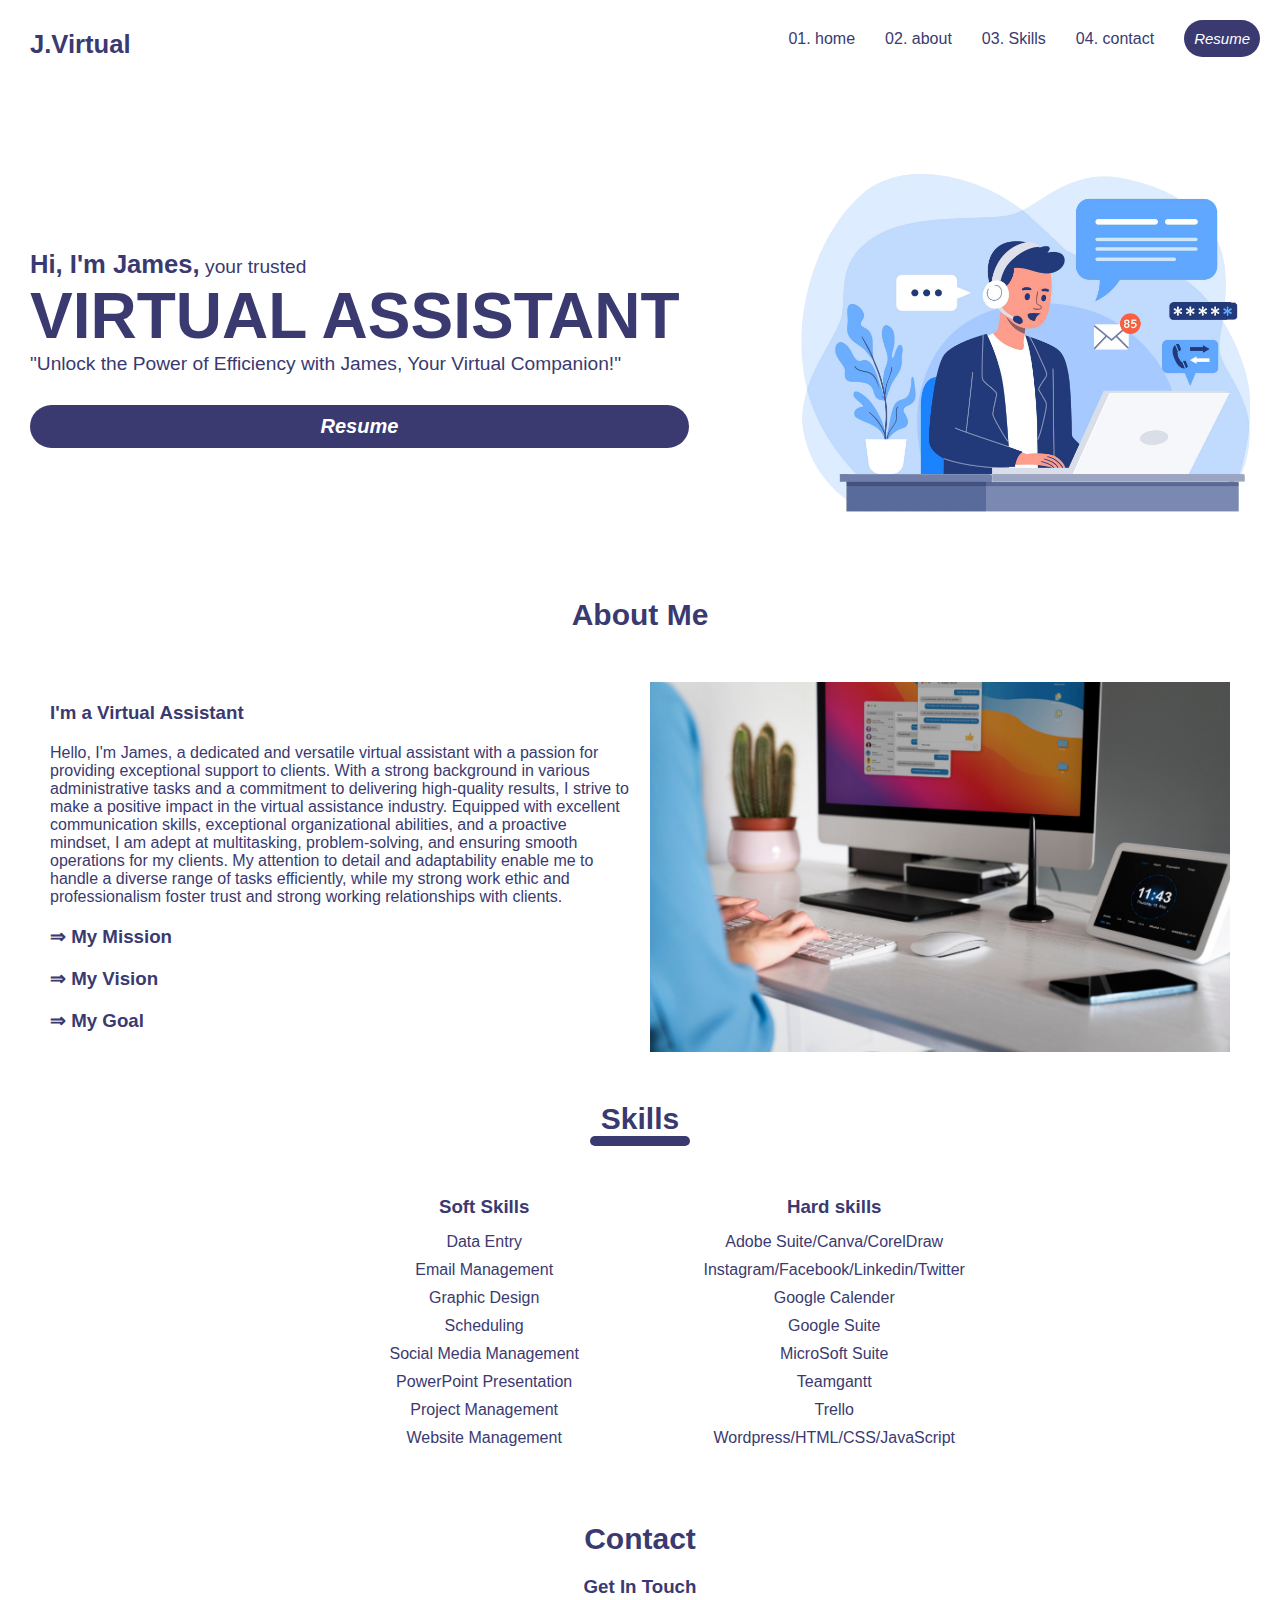
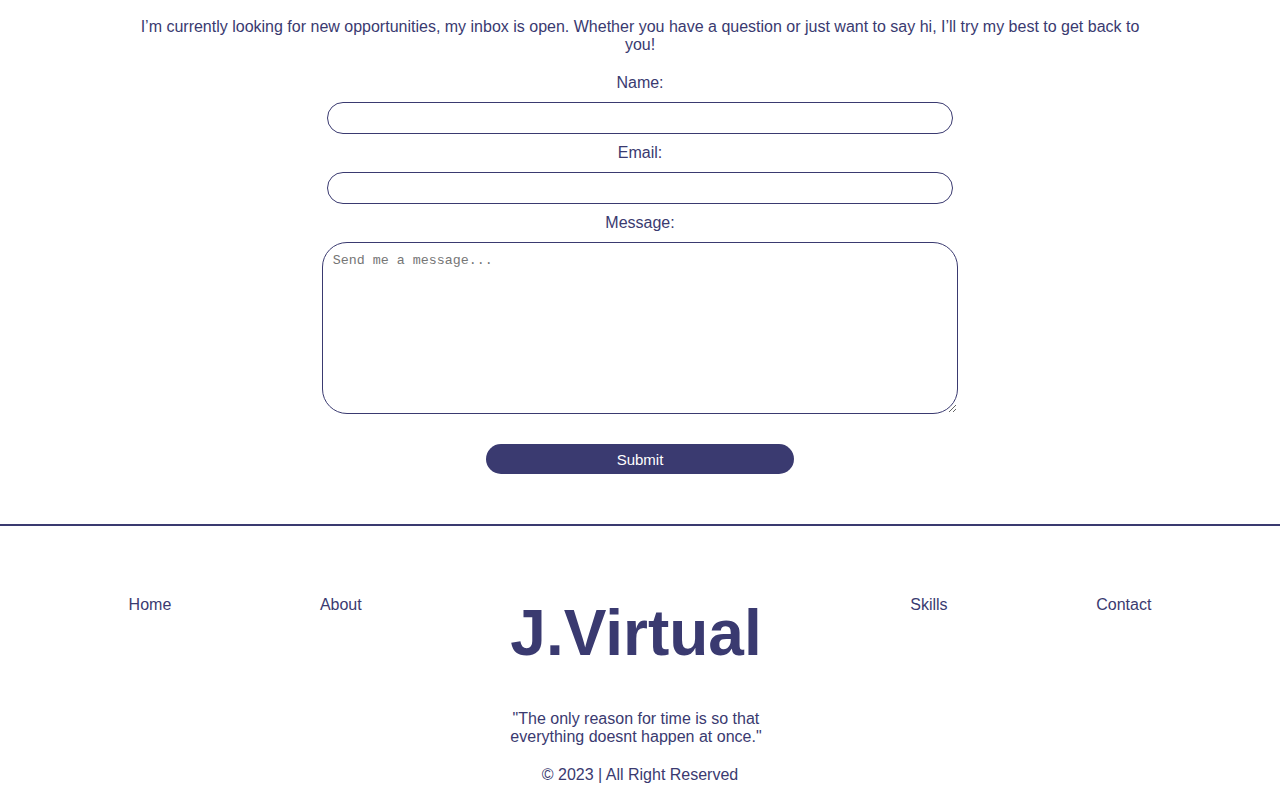
==== index.html @ d7b22ff3 "initial" ====
<!DOCTYPE html>
<html lang="en">
    <head>
        <meta http-equiv="content-TYPE" content="text/html" charset="utf-8">
        <meta name="viewport" content="width=device-width, intial-scale=1, shrink-to-fit=no">
        <title>Virtual Assistant</title>
       <!-- <link rel="stylesheet" href="https://cdnjs.cloudflare.com/ajax/libs/font-awesome/4.7.0/css/font-awesome.min.css"> -->
        <link href="stylesheet/style.css" rel="stylesheet" type="text/css">

    </head>
    <body>
        <nav id="nav1">
            
            <div id="navIconOpen"><h1 onclick="nav_close()">&#10005;</h1></div>
            <ul>
                <a href="#home"><li>01. home</li></a>
                <a href="#about"><li>02. about</li></a>
                <a href="#skills"><li>03. Skills</li></a>
                <a href="#contact"><li>04. contact</li></a>
            </ul>
            <a href="https://drive.google.com/file/d/1HMeRTNro5zB7owUacR6kroTFoPJado03/view?usp=drive_link"><button>Resume</button></a>
        </nav>
        <header>
            <div><h3>J.Virtual</h3></div>
            <diV id="navIcon" ><h5 onclick="nav_open()">&#8801;</h5></diV>
            <nav id="nav">
                <ul>
                    <a href="#home"><li>01. home</li></a>
                    <a href="#about"><li>02. about</li></a>
                    <a href="#skills"><li>03. Skills</li></a>
                    <a href="#contact"><li>04. contact</li></a>
                </ul>
                <a href="https://drive.google.com/file/d/1HMeRTNro5zB7owUacR6kroTFoPJado03/view?usp=drive_link"><button>Resume</button></a>
            </nav>
           
        </header>
        <main>
            <section id="home">
                <div id="homeText">
                    <h4>Hi, I'm James,</h4>
                    <p id="homeText1"> your trusted</p>
                    <h1>VIRTUAL ASSISTANT</h1>
                    <p id="homeText2">"Unlock the Power of Efficiency with James, Your Virtual Companion!"</p>
                    <a href="https://drive.google.com/file/d/1HMeRTNro5zB7owUacR6kroTFoPJado03/view?usp=drive_link"><button>Resume</button></a>

                </div>
                <div id="homeImg">
                   <img src="Image/animate.png" width="100%" height="100%">

                </div>
               

            </section>
            <section id="about">
                <h2>About Me</h2>
                <div id="aboutMe">
                    <div id="aboutMe0" class="aboutMe">
                        <h3>I'm a Virtual Assistant</h3>
                        <p id="virtual">Hello, I'm James, a dedicated and versatile virtual assistant with a passion for providing exceptional support to clients. With a strong background in various administrative tasks and a commitment to delivering high-quality results, I strive to make a positive impact in the virtual assistance industry. Equipped with excellent communication skills, exceptional organizational abilities, and a proactive mindset, I am adept at multitasking, problem-solving, and ensuring smooth operations for my clients. My attention to detail and adaptability enable me to handle a diverse range of tasks efficiently, while my strong work ethic and professionalism foster trust and strong working relationships with clients.</p>
                        <h3 id="missionButton">&#8658; My Mission</h3>
                        <p id="mission">To provide reliable and efficient virtual assistance services that empower individuals and businesses to focus on their core goals and objectives. I am committed to assisting clients in achieving increased productivity, streamlined processes, and improved overall success by offering tailored solutions and unwavering support.</p>
                        <h3 id="visionButton">&#8658; My Vision</h3>
                        <p id="vision">My vision is to be a trusted and indispensable virtual assistant, known for delivering exceptional value and consistently exceeding client expectations. I aim to establish long-term partnerships based on mutual trust, reliability, and effective collaboration. By staying up-to-date with emerging trends and technologies, I strive to continuously enhance my skills and capabilities to provide cutting-edge solutions to clients.</p>
                        <h3 id="goalButton">&#8658; My Goal</h3>
                        <p id="goal">My primary goal as a virtual assistant is to provide exceptional support and contribute to the success of my clients. I aim to consistently deliver high-quality work, meet deadlines, and maintain open lines of communication. By actively listening to clients' needs, anticipating challenges, and proactively seeking solutions, I aspire to become an invaluable asset to their businesses. Ultimately, my goal is to foster long-term, mutually beneficial relationships while making a positive impact on my clients' lives and businesses.</p>
    
    
                    </div>
                    <div id="aboutMe1" class="aboutMe">
                    
    
                    </div>


                </div>

                

            </section>
            <section id="skills">
                <h2>Skills</h2>
                <div class="underline"></div>
                <div id="skill1">
                    <h3>Soft Skills</h3>
                    <ul>
                        <li>Data Entry</li>
                        <li>Email Management</li>
                        <li>Graphic Design</li>
                        <li>Scheduling</li>
                        <li>Social Media Management</li>
                        <li>PowerPoint Presentation</li>
                        <li>Project Management</li>
                        <li>Website Management</li>
                    </ul>

                </div>
                <div id="skill2">
                    <h3>Hard skills</h3>
                    <ul>
                        <li>Adobe Suite/Canva/CorelDraw</li>
                        <li>Instagram/Facebook/Linkedin/Twitter</li>
                        <li>Google Calender</li>
                        <li>Google Suite</li>
                        <li>MicroSoft Suite</li>
                        <li>Teamgantt</li>
                        <li>Trello</li>
                        <li>Wordpress/HTML/CSS/JavaScript</li>
                    </ul>

                </div>
                

            </section>
            <section id="contact">
                <h2>Contact</h2>
                <h3>Get In Touch</h3>
                    <p id="contact-Message">I’m currently looking for new opportunities, my inbox is
                        open. Whether you have a question or just want to say hi, I’ll
                        try my best to get back to you!</p>

                        <form action="https://api.web3forms.com/submit" method="POST" id="form">
                            <input type="hidden" name="access_key" value="bc846876-7765-4ad2-aa4d-ea81769ed9ba">
                            <label class="label js-scroll fade-in-bottom" for="name">Name: <input class="info" name="name" type="text" id="name" required></label>
                            <label class="label js-scroll fade-in-bottom" for="email">Email: <input class="info" name="email" type="email" id="email" required></label>
                            <label class="label js-scroll fade-in-bottom" for="message">Message: <textarea id="message" name="message" rows="3" cols="30" placeholder="Send me a message..." required></textarea></label>
                            <div class="h-captcha js-scroll fade-in-bottom" data-captcha="true"></div>
                            <button type="submit" class="formSubmit js-scroll fade-in-bottom">Submit</button>
        
                        </form>

            </section>

        </main>
        <footer>
            <div id="footer">
                <a href="#home"><p class="footer-nav">Home</p></a>
                <a href="#about"><p class="footer-nav">About</p></a>
                <div style="text-align: center;">
                    <h1 style="color: rgb(58, 58, 112);">J.Virtual</h1><br>
                    <p>"The only reason for time is so that<br> everything doesnt happen at once."</p>  
                </div>
                <a href="#skills"><p class="footer-nav">Skills</p></a>
                <a href="#contact"><p class="footer-nav">Contact</p></a>

                
            </div>
            <span> &#169; 2023 | All Right Reserved</span>


        </footer>
        <script src="script/script.js"></script>
        <script src="https://web3forms.com/client/script.js" async defer></script>


    </body>
</html>
---- stylesheet/style.css ----
*{
    margin: 0;
    padding: 0;
}
html{
    overflow-x: hidden;
}
body{
    background-color: black;
    color: white;
    font-family: montserrat, sans-serif;
    overflow-y: hidden;
    overflow-x: hidden;
    width: 100%;
    --header-height: 40px;
    color: rgb(58, 58, 112);
    background-color: white;
}
a{
    text-decoration: none;
    color: rgb(58, 58, 112);
}
header{
    display: flex;
    padding: 30px 30px;
    width: 100%;
    height: var(--header-height);
}
header h3{
    font-size: 2vw;
}
nav{
    display: flex;
    margin: 0 50px 0 auto;

}
nav ul{
    display: flex;
}
 nav li{
    list-style: none;
    margin: 0 30px 0 auto;
 }
 nav button{
    padding: 10px 10px;
    border-radius: 25px;
    background-color: rgb(58, 58, 112);
    border: none;
    font-style: italic;
    font-size: 15px;
    color: white;
    margin-top: -10px;
    cursor: pointer;
}

 
 #home{
    padding: 150px 30px 150px 30px;
    display: flex;
 }
 #homeText{
    width: 60%;
 }
 #homeImg{
    width: 40%;
    position: absolute;
    top: 100px;
    right: 0;
 }
 #homeText1{
    display: inline;
    text-align: center;
 }
 #homeText{
    font-size: 1.5vw;

 }
 h4{
    font-size: 2vw;
    display: inline;
 }
 h1{
    font-size: 5vw;
 }
 #homeText button{
    margin: 0 auto;
    width: 90%;
    padding: 10px 0;
    border-radius: 25px;
    border: none;
    color: white;
    background-color: rgb(58, 58, 112);
    margin-top: 30px;
    font-size: 20px;
    font-weight: 600;
    font-style: italic;
    cursor: pointer;
 }
 h2{
    text-align: center;
 }
 #aboutMe{
    display: flex;
    padding: 50px 50px;
 }
 .aboutMe{
    width: 50%;
 }
 .aboutMe h3{
    margin: 20px 0;
 }
 #aboutMe0{
    padding-right: 20px;
 }
 #aboutMe1{
    background-image: url(../Image/vecteezy_close-up-hands-typing-at-desk_2753503.jpg);
    background-position: center;
    background-repeat: no-repeat;
    background-size: cover;
 }
 #virtual{
    display: block;
 }
 .aboutMe p{
    display: none;
 }
 #contact{
    width: 80%;
    margin: 0 auto;
    text-align: center;
    padding: 50px 50px;
 }
 #contact h2{
    margin: 20px 0;
 }
 #contact-Message{
    margin: 20px 0;
 }
 #skills{
    width: 60%;
    margin: 0 auto;
    text-align: center;
 }
 #skills li{
    list-style: none;
    padding: 5px 0;
 }
 #skills h3{
    margin-bottom: 10px;
 }
 #skills h2{
    margin-bottom: 50px;
 }
 #skill1{
    display: inline-block;
    width:50%;
 }
 #skill2{
    display: inline-block;
    width: 40%;
    margin-left: auto;
 }

 .label{
    display: block;
}
.info{
    display: block;
    width: 60%;
    height: 20px;
    border: 1px rgb(58, 58, 112) solid;
    background-color: transparent;
    border-radius: 25px;
    margin: 10px auto;
    padding: 5px 5px;
    text-align: center;
    color: rgb(58, 58, 112);
}
.formSubmit{
    width: 30%;
    height: 30px;
    border-radius: 25px;
    border: none;
    font-size: 15px;
    font-weight: 300;
    margin: 20px auto 0 auto;
    padding: 5px 5px;
    background-color: rgb(58, 58, 112);
    color: white;

}
.formSubmit:hover{
    color: rgb(58, 58, 112);
    background-color: rgba(255,255,255,0.5);
}
#message{
    display: block;
    width: 60%;
    height: 150px;
    border: 1px rgb(58, 58, 112) solid;
    background-color: transparent;
    border-radius: 25px;
    margin: 10px auto;
    padding: 10px 10px;
    color: rgb(58, 58, 112);

}
footer{
    padding-top: 50px;
    border-top: 2px rgb(58, 58, 112) solid ;
    text-align: center;
    padding-bottom: 10px;
}
#footer{
    display: flex;
    justify-content: space-evenly;
}
#footer h1, #footer p{
    display: inline-block;
    text-align: center;
    padding: 20px 20px;
}
#contactMe{
    margin: 0px auto;
    text-align: center;
    padding: 50px 50px 0 50px;
}
h2{
    font-size: 30px;
    
}
.underline{
    height: 10px;
    width: 100px;
    background-color: rgb(58, 58, 112);
    margin: -50px auto 50px auto;
    border-radius: 25px;
}
#nav1{
    display: none;
}
#navIcon{
    display: none;
}
@media screen and (max-width:1000px){
    #nav{
        display: none;
    }
    #nav1{
        display: none;
        z-index: 4;
        position: fixed;
        margin: 30px auto 0 auto;
        width: 100%;
        height: 100%;
        text-align: center;
        background-color: white;
        
    }
    #nav1 ul{
        display: block;
    }
    #nav1 li{
        margin: 30px 0;
    }
    #nav1 button{
        margin-top: 30px;
    }
    header h3{
        font-size: 25px;
    }
    #navIcon{
        display: inline-block;
        margin-left: auto;
        margin-right: 50px;
        cursor: pointer;
    }
    #navIconOpen{
        background-color: rgb(58, 58, 112);
        display: inline-block;
        padding: 5px 5px;
    }
    #nav1 h1{
        color: black;
    }
    #home{
        display: block;
        padding: 50px 20px 20px 20px;
        text-align: center;
        background-image: url(../Image/animate.png);
        background-position: center;
        background-size: cover;
    }
    #homeText{
        width: 100%;
    }
    #homeImg{
        display: none;
    }
    h4{
        font-size: 4vw;
        display: inline;
     }
     h1{
        font-size: 10vw;
        box-shadow: 2px black solid;
        font-weight: 1000;
        -webkit-text-stroke: 2px white;
     }
     h5{
        font-size: 30px;
     }
     #homeText1{
        font-size: 2.5vw;
        margin-bottom: 40px;
        background-color: white;
        padding: 5px 5px;
        border-radius: 25px;
     }
     #homeText2{
        font-size: 4vw;
        margin: 20px 0;
        background-color: white;
     }
     #about{
        margin-top: 20px;
        background-color: rgb(58, 58, 112);
        color: white;
        padding: 50px 0;
     }
     #aboutMe{
        display: block;
        padding: 0 20px;
     }
     #aboutMe0{
        width: 100%;
        text-align: center;
     }
     #skills{
        padding: 50px 0;
     }
     #skill1{
        width: 100%;
        margin-bottom: 20px;
     }
     #skill2{
        width: 100%;
     }
     #contact{
        width: 80%;
        padding: 50px 50px;
        background-color: rgb(58, 58, 112);
        color: white;
        text-align: center;
     }
     .info{
        border: 1px white solid;
        color: white;
        width: 80%;
    }
    .formSubmit{
        background-color: white;
        color: rgb(58, 58, 112);
        width: 60%;
    
    }
    .formSubmit:hover{
        color: rgb(58, 58, 112);
        background-color: rgba(255,255,255,0.5);
    }
    #message{
        border: 1px white solid;
        color: white;
        width: 80%;
    }
    footer{
        display: block;
        text-align: center;
    }
    #footer .footer-nav{
        display: none;
    }
}
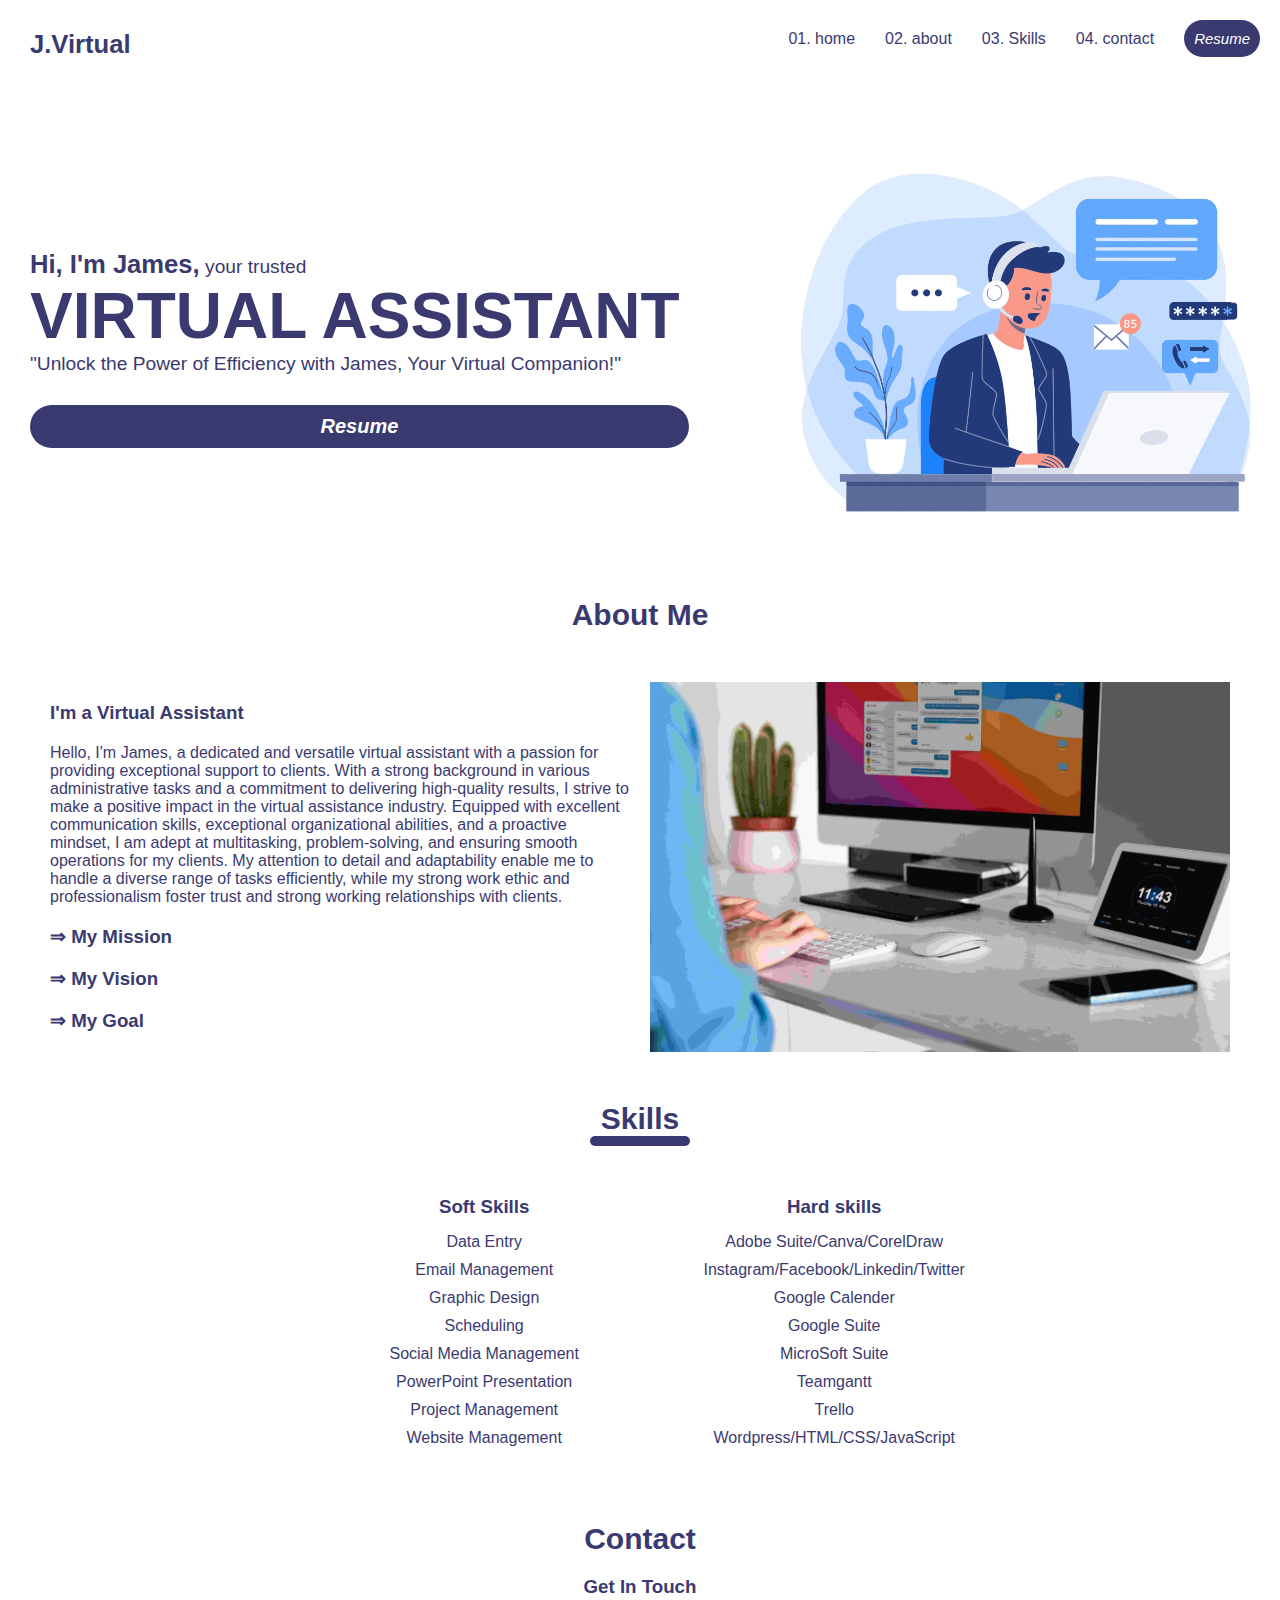
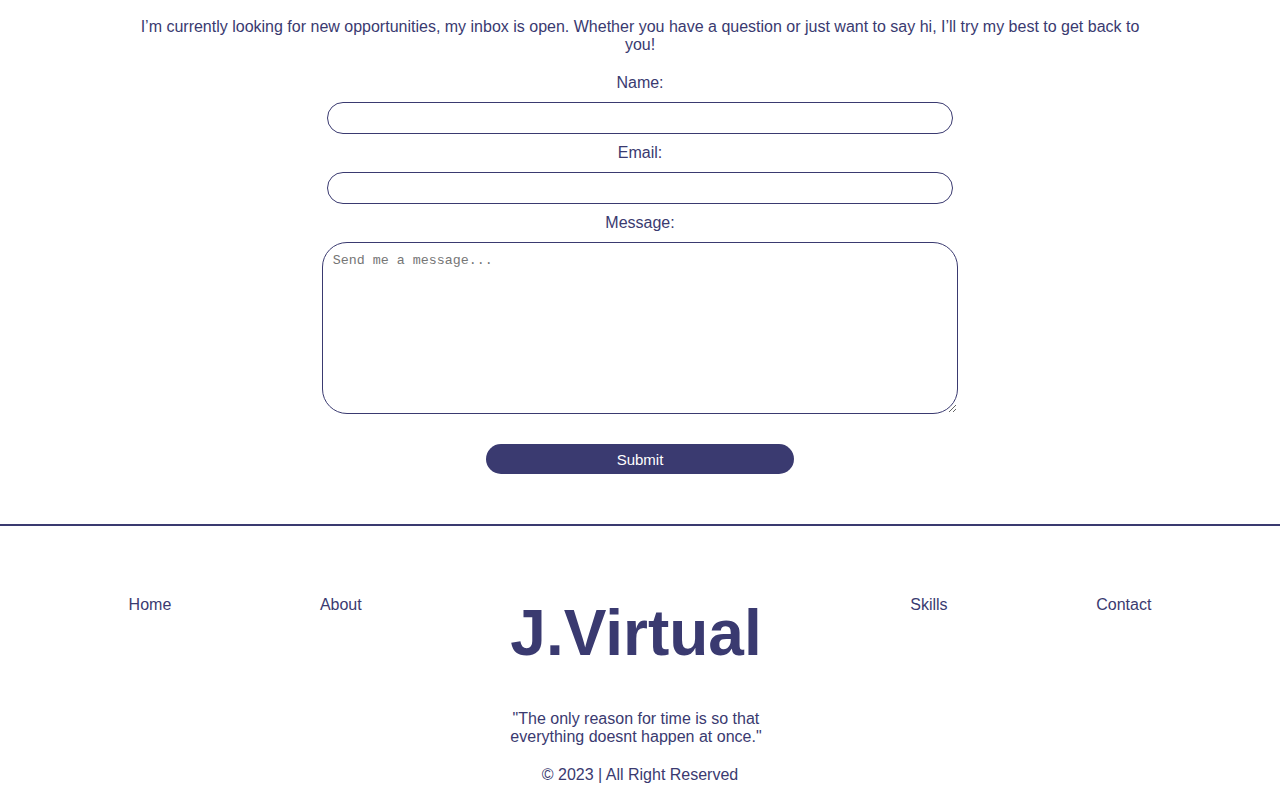
==== commit 424aab0e: "update" ====
--- a/index.html
+++ b/index.html
@@ -45,7 +45,7 @@
 
                 </div>
                 <div id="homeImg">
-                   <img src="Image/animate.png" width="100%" height="100%">
+                   <img src="Image/animate (1).png" width="100%" height="100%">
 
                 </div>
                
--- a/stylesheet/style.css
+++ b/stylesheet/style.css
@@ -113,7 +113,7 @@
     padding-right: 20px;
  }
  #aboutMe1{
-    background-image: url(../Image/vecteezy_close-up-hands-typing-at-desk_2753503.jpg);
+    background-image: url(../Image/vecteezy_close-up-hands-typing-at-desk_2753503\ \(1\).jpg);
     background-position: center;
     background-repeat: no-repeat;
     background-size: cover;
@@ -287,7 +287,7 @@
         display: block;
         padding: 50px 20px 20px 20px;
         text-align: center;
-        background-image: url(../Image/animate.png);
+        background-image: url(../Image/animate\ \(1\).png);
         background-position: center;
         background-size: cover;
     }
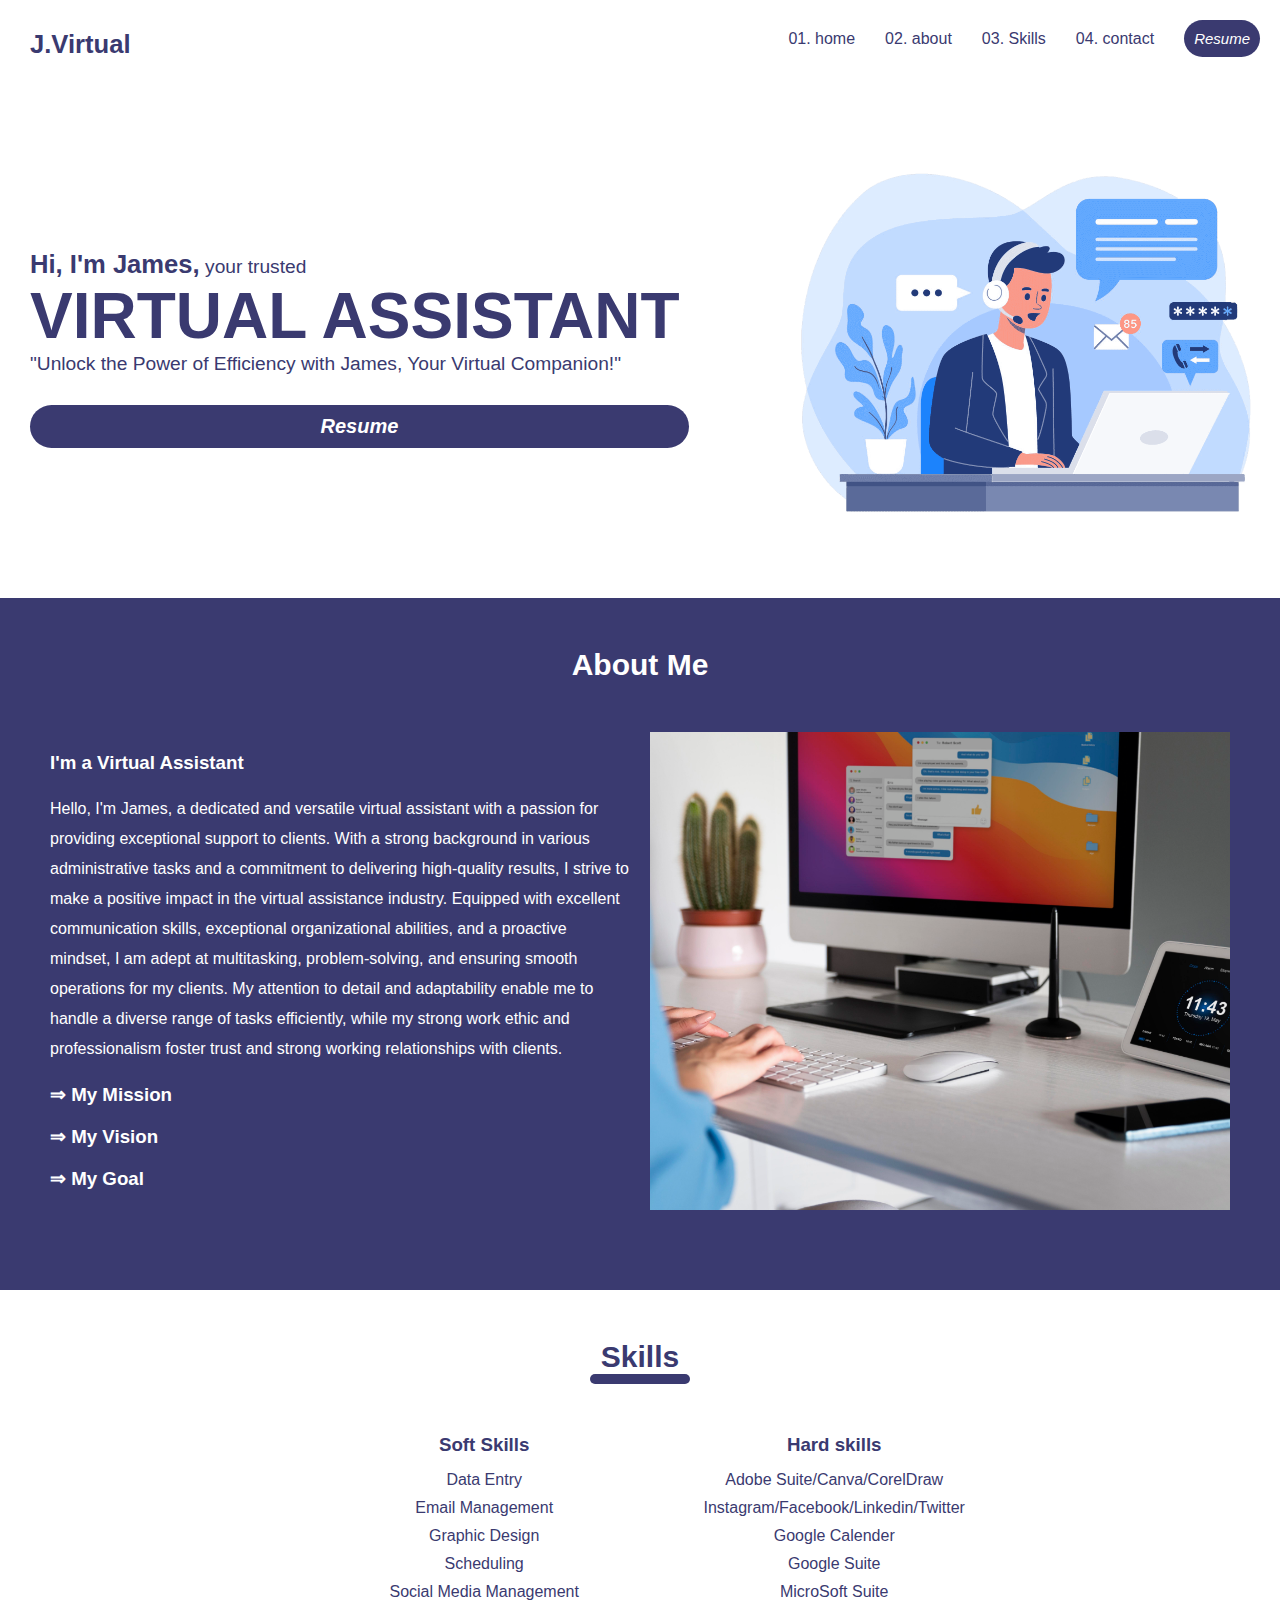
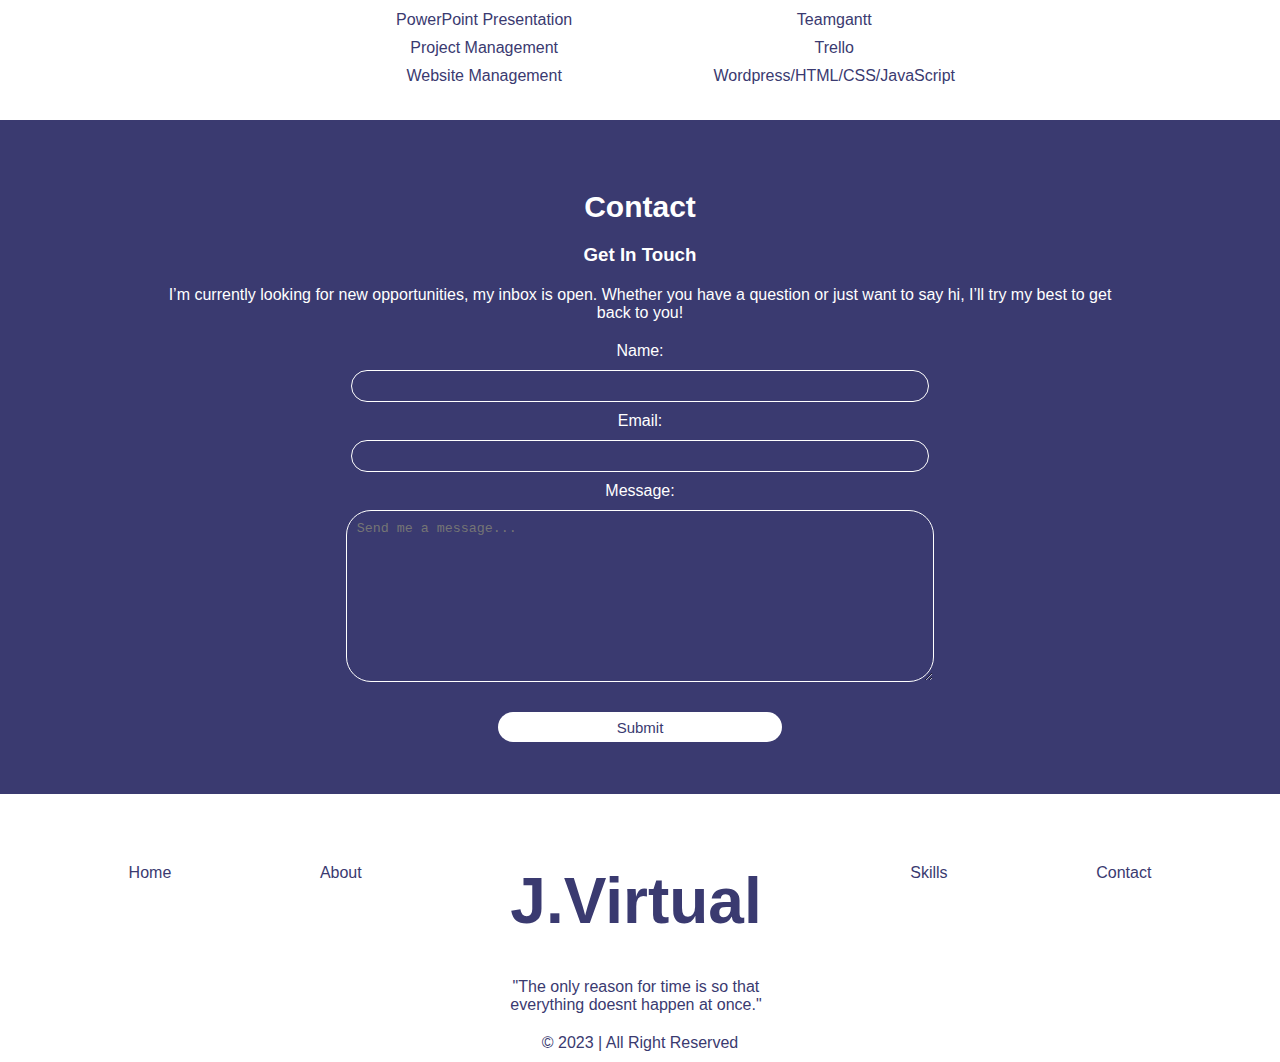
==== commit a9be71fa: "update" ====
--- a/index.html
+++ b/index.html
@@ -112,8 +112,9 @@
 
             </section>
             <section id="contact">
-                <h2>Contact</h2>
-                <h3>Get In Touch</h3>
+                <div id="contact1">
+                    <h2>Contact</h2>
+                    <h3>Get In Touch</h3>
                     <p id="contact-Message">I’m currently looking for new opportunities, my inbox is
                         open. Whether you have a question or just want to say hi, I’ll
                         try my best to get back to you!</p>
@@ -128,6 +129,9 @@
         
                         </form>
 
+
+                </div>
+                
             </section>
 
         </main>
--- a/stylesheet/style.css
+++ b/stylesheet/style.css
@@ -99,10 +99,18 @@
  h2{
     text-align: center;
  }
+ #about{
+    background-color: rgb(58, 58, 112);
+    color: white;
+    padding: 50px 0 30px 0;
+ }
  #aboutMe{
     display: flex;
     padding: 50px 50px;
  }
+#aboutMe p{
+    line-height: 30px;
+}
  .aboutMe{
     width: 50%;
  }
@@ -113,7 +121,7 @@
     padding-right: 20px;
  }
  #aboutMe1{
-    background-image: url(../Image/vecteezy_close-up-hands-typing-at-desk_2753503\ \(1\).jpg);
+    background-image: url(../Image/vecteezy_close-up-hands-typing-at-desk_2753503.jpg);
     background-position: center;
     background-repeat: no-repeat;
     background-size: cover;
@@ -125,10 +133,14 @@
     display: none;
  }
  #contact{
+    text-align: center;
+    padding: 50px 50px;
+    background-color: rgb(58, 58, 112);
+    color: white;
+ }
+ #contact1{
     width: 80%;
     margin: 0 auto;
-    text-align: center;
-    padding: 50px 50px;
  }
  #contact h2{
     margin: 20px 0;
@@ -140,6 +152,7 @@
     width: 60%;
     margin: 0 auto;
     text-align: center;
+    padding: 50px 0 30px 0;
  }
  #skills li{
     list-style: none;
@@ -160,6 +173,7 @@
     width: 40%;
     margin-left: auto;
  }
+ 
 
  .label{
     display: block;
@@ -168,13 +182,13 @@
     display: block;
     width: 60%;
     height: 20px;
-    border: 1px rgb(58, 58, 112) solid;
+    border: 1px white solid;
     background-color: transparent;
     border-radius: 25px;
     margin: 10px auto;
     padding: 5px 5px;
     text-align: center;
-    color: rgb(58, 58, 112);
+    color: white;
 }
 .formSubmit{
     width: 30%;
@@ -185,8 +199,8 @@
     font-weight: 300;
     margin: 20px auto 0 auto;
     padding: 5px 5px;
-    background-color: rgb(58, 58, 112);
-    color: white;
+    background-color: white;
+    color: rgb(58, 58, 112);
 
 }
 .formSubmit:hover{
@@ -197,12 +211,12 @@
     display: block;
     width: 60%;
     height: 150px;
-    border: 1px rgb(58, 58, 112) solid;
+    border: 1px white solid;
     background-color: transparent;
     border-radius: 25px;
     margin: 10px auto;
     padding: 10px 10px;
-    color: rgb(58, 58, 112);
+    color: white;
 
 }
 footer{
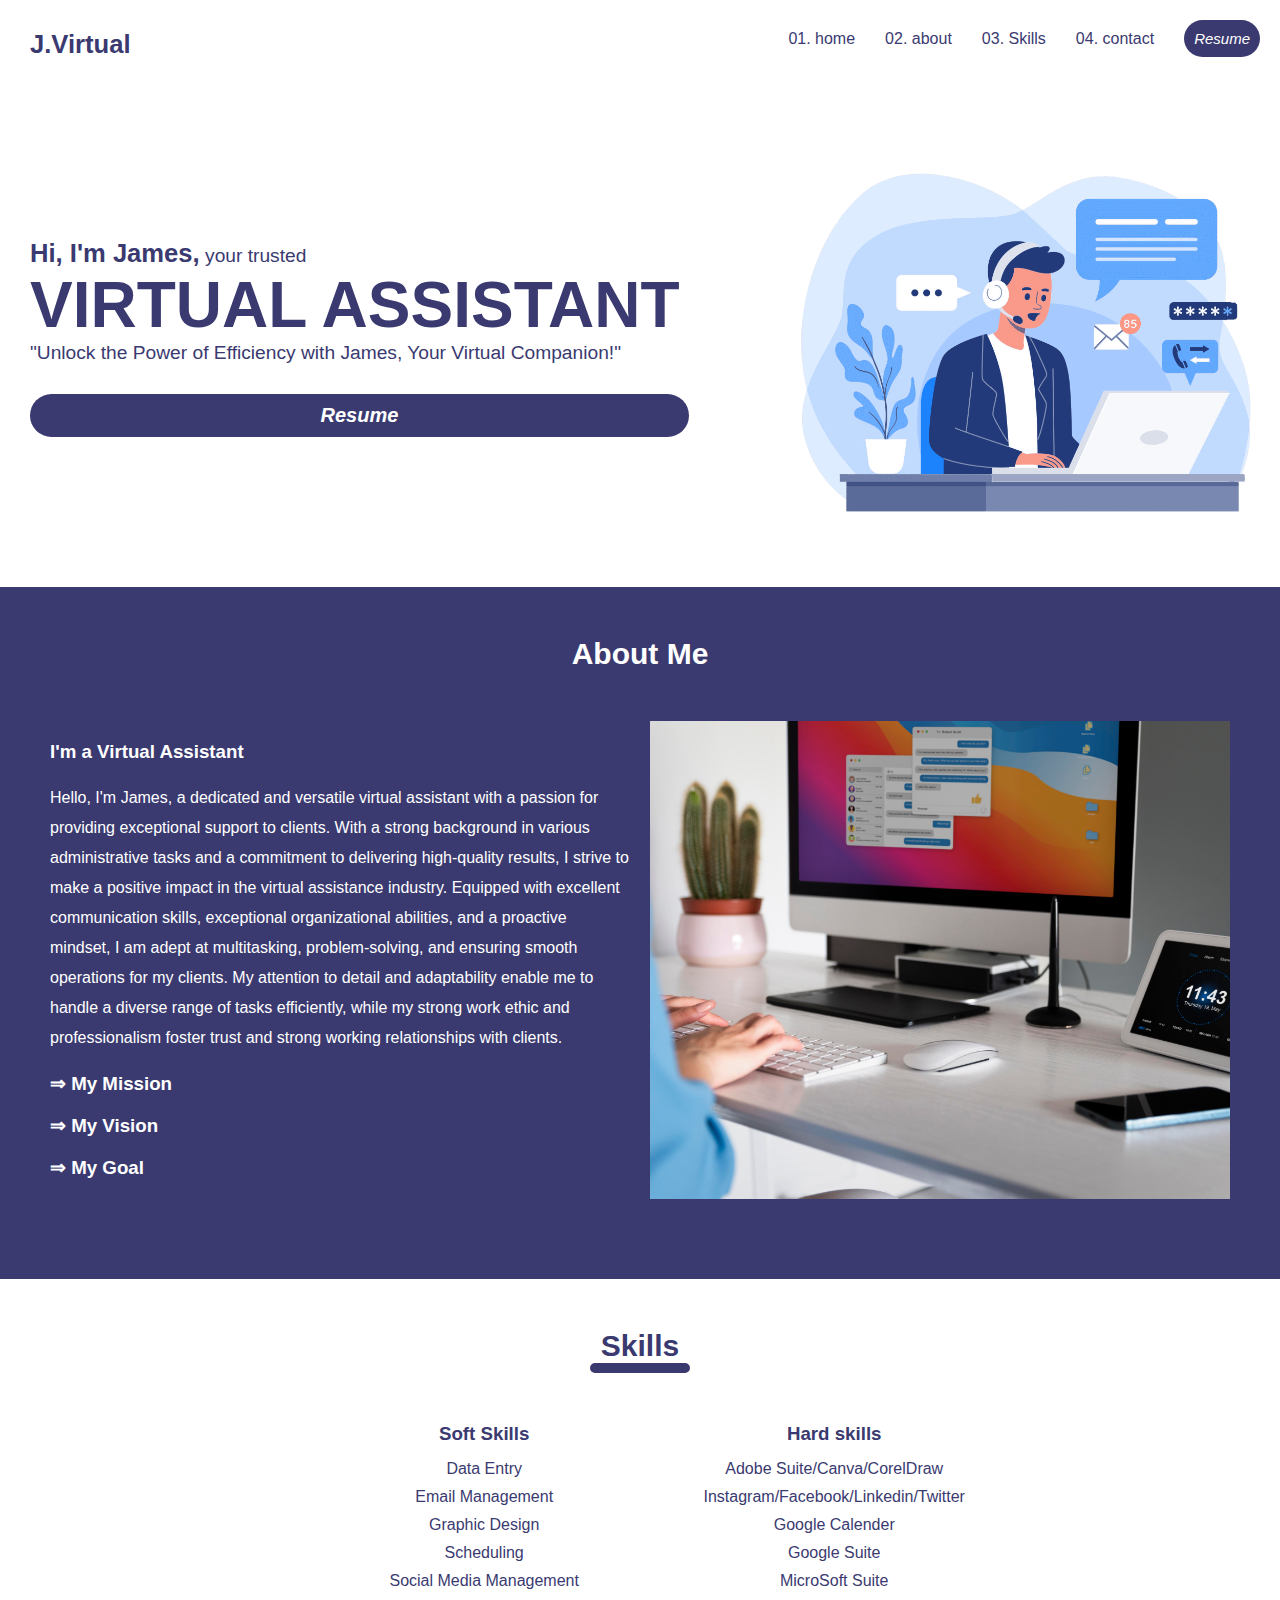
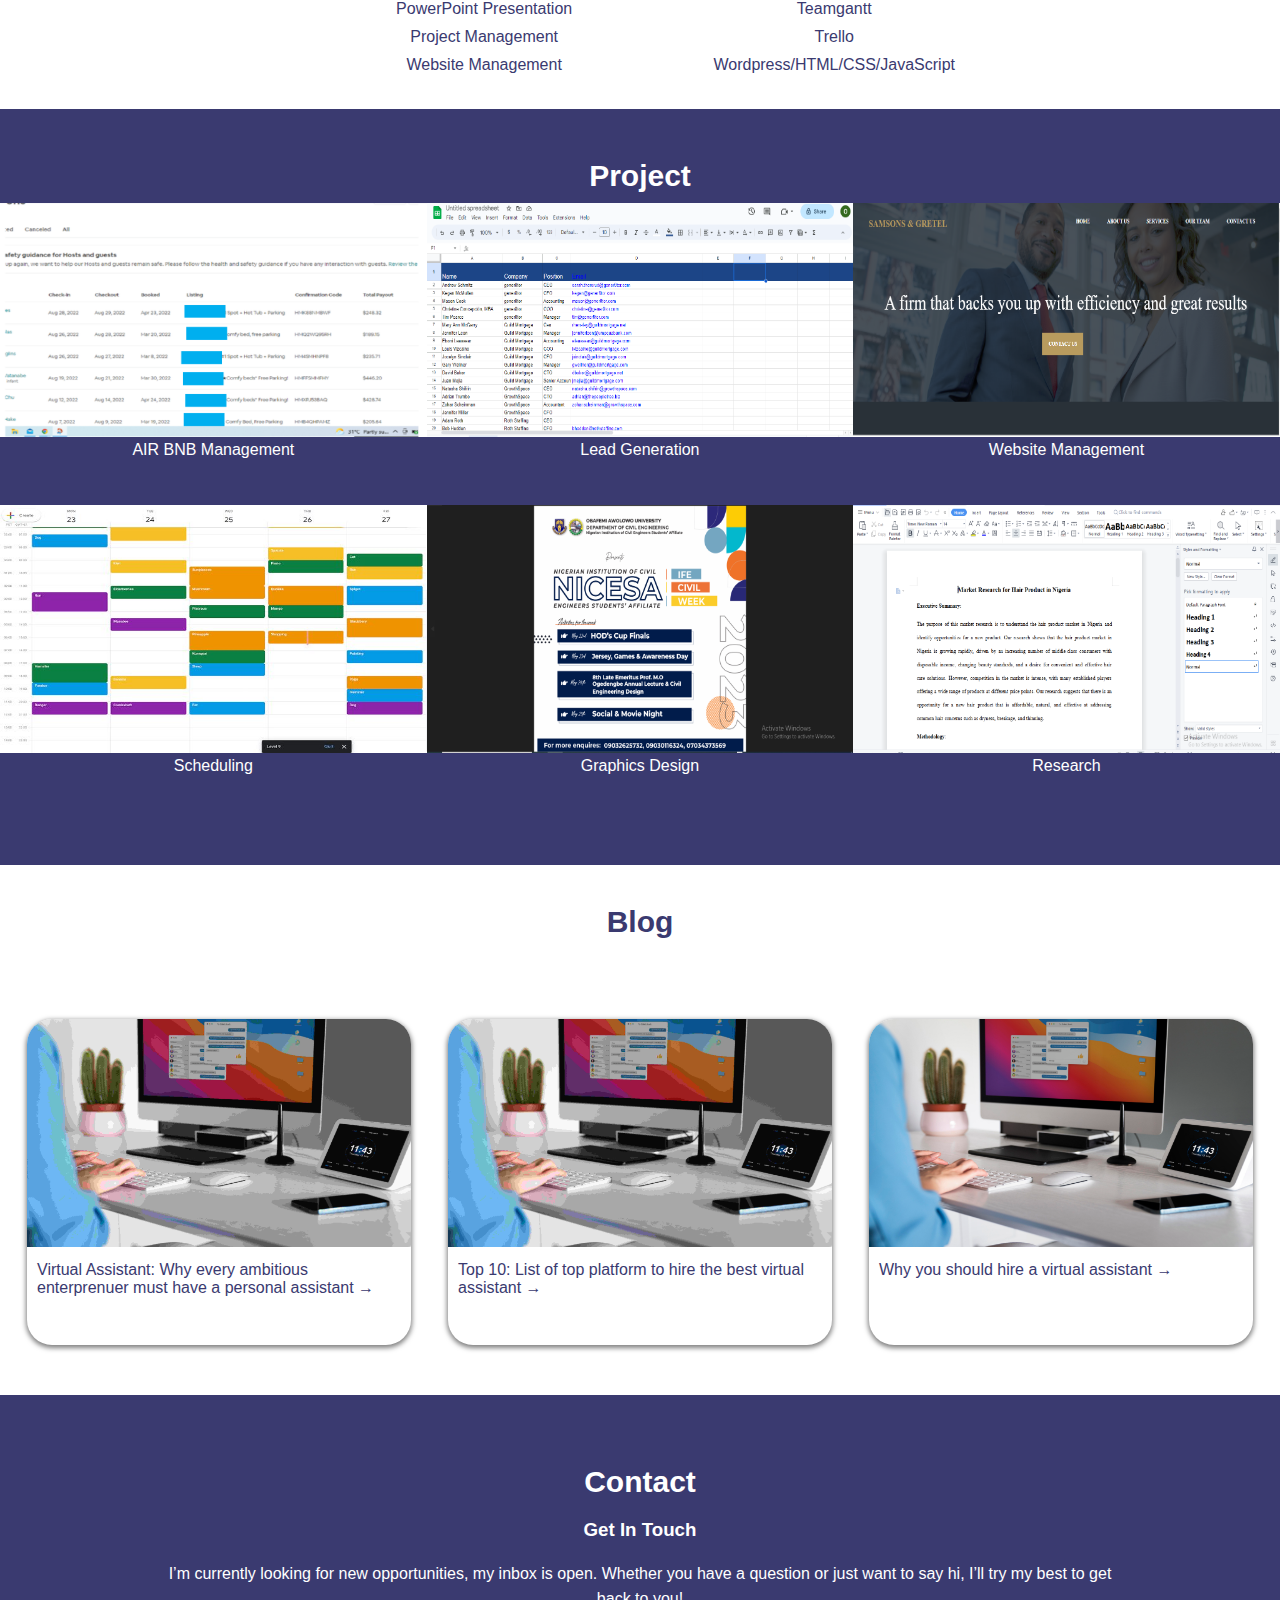
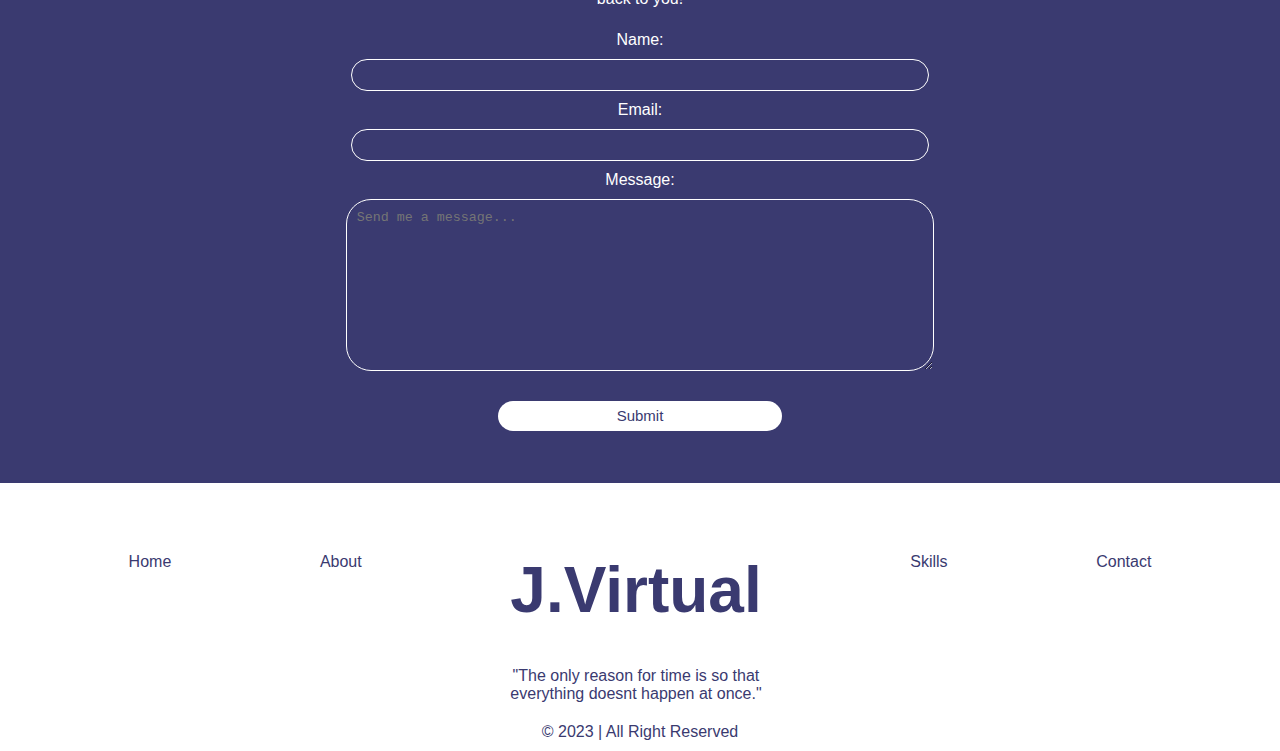
==== commit b100c474: "new update" ====
--- a/index.html
+++ b/index.html
@@ -111,6 +111,53 @@
                 
 
             </section>
+            <section id="Project">
+                <h2>Project</h2>
+                <div class="Project1">
+                    <div class="Project">
+                        <img src="Image/AIR BNB2.png" >
+                        <p>AIR BNB Management</p>
+                    </div>
+                    <div class="Project">
+                        <img src="Image/Lead gen(VA).PNG" >
+                        <p>Lead Generation</p>
+                    </div>
+                    <div class="Project">
+                        <img src="Image/Law (VA0.PNG" >
+                        <p>Website Management</p>
+                    </div>
+
+                </div>
+                <div class="Project1">
+                    <div class="Project">
+                        <img src="Image/WhatsApp Image 2023-08-13 at 19.14.05.jpeg" >
+                        <p>Scheduling</p>
+                    </div>
+                    <div class="Project">
+                        <img src="Image/graphics.PNG" >
+                        <p>Graphics Design</p>
+                    </div>
+                    <div class="Project">
+                        <img src="Image/Capture.PNG" >
+                        <p>Research</p>
+                    </div>
+
+                </div>
+            </section>
+            <section id="blog">
+                <h2>Blog</h2>
+                <div id="blogSub">
+                <div class="blog"> <img src="Image/vecteezy_close-up-hands-typing-at-desk_2753503 (1).jpg" > <div class="projectDescription"><p>Virtual Assistant: Why every ambitious enterprenuer must have a personal assistant &#8594;</p></div> </div>
+                <div class="blog"> <img src="Image/vecteezy_close-up-hands-typing-at-desk_2753503 (1).jpg" > <div class="projectDescription"><p>Top 10: List of top platform to hire the best virtual assistant &#8594;</p></div></div>
+                <div class="blog"> <img src="Image/vecteezy_close-up-hands-typing-at-desk_2753503.jpg" > <div class="projectDescription"><p>Why you should hire a virtual assistant &#8594;</p></div></div>
+
+            </div>
+                
+
+            </section>
+            <section id="client">
+
+            </section>
             <section id="contact">
                 <div id="contact1">
                     <h2>Contact</h2>
@@ -121,11 +168,11 @@
 
                         <form action="https://api.web3forms.com/submit" method="POST" id="form">
                             <input type="hidden" name="access_key" value="bc846876-7765-4ad2-aa4d-ea81769ed9ba">
-                            <label class="label js-scroll fade-in-bottom" for="name">Name: <input class="info" name="name" type="text" id="name" required></label>
-                            <label class="label js-scroll fade-in-bottom" for="email">Email: <input class="info" name="email" type="email" id="email" required></label>
-                            <label class="label js-scroll fade-in-bottom" for="message">Message: <textarea id="message" name="message" rows="3" cols="30" placeholder="Send me a message..." required></textarea></label>
-                            <div class="h-captcha js-scroll fade-in-bottom" data-captcha="true"></div>
-                            <button type="submit" class="formSubmit js-scroll fade-in-bottom">Submit</button>
+                            <label class="label" for="name">Name: <input class="info" name="name" type="text" id="name" required></label>
+                            <label class="label" for="email">Email: <input class="info" name="email" type="email" id="email" required></label>
+                            <label class="label" for="message">Message: <textarea id="message" name="message" rows="3" cols="30" placeholder="Send me a message..." required></textarea></label>
+                            <div class="h-captcha" data-captcha="true"></div>
+                            <button type="submit" class="formSubmit">Submit</button>
         
                         </form>
 
--- a/stylesheet/style.css
+++ b/stylesheet/style.css
@@ -12,19 +12,22 @@
     overflow-y: hidden;
     overflow-x: hidden;
     width: 100%;
-    --header-height: 40px;
     color: rgb(58, 58, 112);
     background-color: white;
+    max-width: 1400px;
 }
 a{
     text-decoration: none;
     color: rgb(58, 58, 112);
 }
+h5{
+    font-size: large;
+    word-spacing: 2px;
+}
 header{
     display: flex;
     padding: 30px 30px;
     width: 100%;
-    height: var(--header-height);
 }
 header h3{
     font-size: 2vw;
@@ -127,11 +130,55 @@
     background-size: cover;
  }
  #virtual{
-    display: block;
+   display: block;
  }
  .aboutMe p{
-    display: none;
- }
+   display: none;
+ }
+ #Project{
+   padding: 50px 0;
+   background-color: rgb(58, 58, 112);
+   color: white;
+
+ }
+ .Project1{
+   display: flex;
+   width: 100%;
+   margin-top: 10px;
+ }
+ .Project{
+   width: 33.33%;
+   text-align: center;
+ }
+ .Project img{
+   width: 100%;
+   height: 80%;
+ }
+ #blogSub{
+    display: flex;
+    justify-content: space-evenly;
+    margin-top: 70px;
+    
+}
+.blog{
+    width: 30%;
+    margin: 10px 10px;
+    display: inline-block;
+    border-radius: 25px;
+    box-shadow: 0 2px 5px 1px rgb(0, 0, 0, 0.5);
+    overflow: hidden;
+}
+.blog img{
+    width: 100%;
+    height: 70%;
+}
+.projectDescription{
+    margin: 5px 10px 10px 10px;
+}
+.projectDescription p{
+    margin-top: 10px;
+    margin-bottom: 20px;
+}
  #contact{
     text-align: center;
     padding: 50px 50px;
@@ -147,6 +194,7 @@
  }
  #contact-Message{
     margin: 20px 0;
+    line-height: 25px;
  }
  #skills{
     width: 60%;
@@ -172,6 +220,9 @@
     display: inline-block;
     width: 40%;
     margin-left: auto;
+ }
+ #blog{
+    padding: 40px 0;
  }
  
 
@@ -290,12 +341,9 @@
         cursor: pointer;
     }
     #navIconOpen{
-        background-color: rgb(58, 58, 112);
+        color: rgb(58, 58, 112);
         display: inline-block;
         padding: 5px 5px;
-    }
-    #nav1 h1{
-        color: black;
     }
     #home{
         display: block;
@@ -317,12 +365,16 @@
      }
      h1{
         font-size: 10vw;
-        box-shadow: 2px black solid;
+        
+     }
+     #homeText h1{
         font-weight: 1000;
         -webkit-text-stroke: 2px white;
+
      }
      h5{
-        font-size: 30px;
+        font-size: 50px;
+        margin-top: -15px;
      }
      #homeText1{
         font-size: 2.5vw;
@@ -360,22 +412,51 @@
      #skill2{
         width: 100%;
      }
+     .Project1{
+        display: block;
+        width: 100%;
+        margin-top: 10px;
+      }
+      .Project{
+        width: 100%;
+        margin: 20px 0px;
+        text-align: center;
+      }
+      #blogSub{
+        display: block;
+        margin-top: 70px;
+        text-align: center;
+        
+    }
+    .blog{
+        width: 80%;
+        margin: 10px 10px;
+        display: inline-block;
+        border-radius: 25px;
+        box-shadow: 0 2px 5px 1px rgb(0, 0, 0, 0.5);
+        overflow: hidden;
+    }
      #contact{
-        width: 80%;
-        padding: 50px 50px;
+        width: 100%;
+        padding: 50px 0;
         background-color: rgb(58, 58, 112);
         color: white;
         text-align: center;
+     }
+     #contact1{
+        margin: 0 auto;
+        width: 90%;
+        padding: 0;
      }
      .info{
         border: 1px white solid;
         color: white;
-        width: 80%;
+        width: 90%;
     }
     .formSubmit{
         background-color: white;
         color: rgb(58, 58, 112);
-        width: 60%;
+        width: 80%;
     
     }
     .formSubmit:hover{
@@ -385,7 +466,7 @@
     #message{
         border: 1px white solid;
         color: white;
-        width: 80%;
+        width: 90%;
     }
     footer{
         display: block;
@@ -394,4 +475,7 @@
     #footer .footer-nav{
         display: none;
     }
+    .h-captcha{
+        margin: 0 auto;
+    }
 }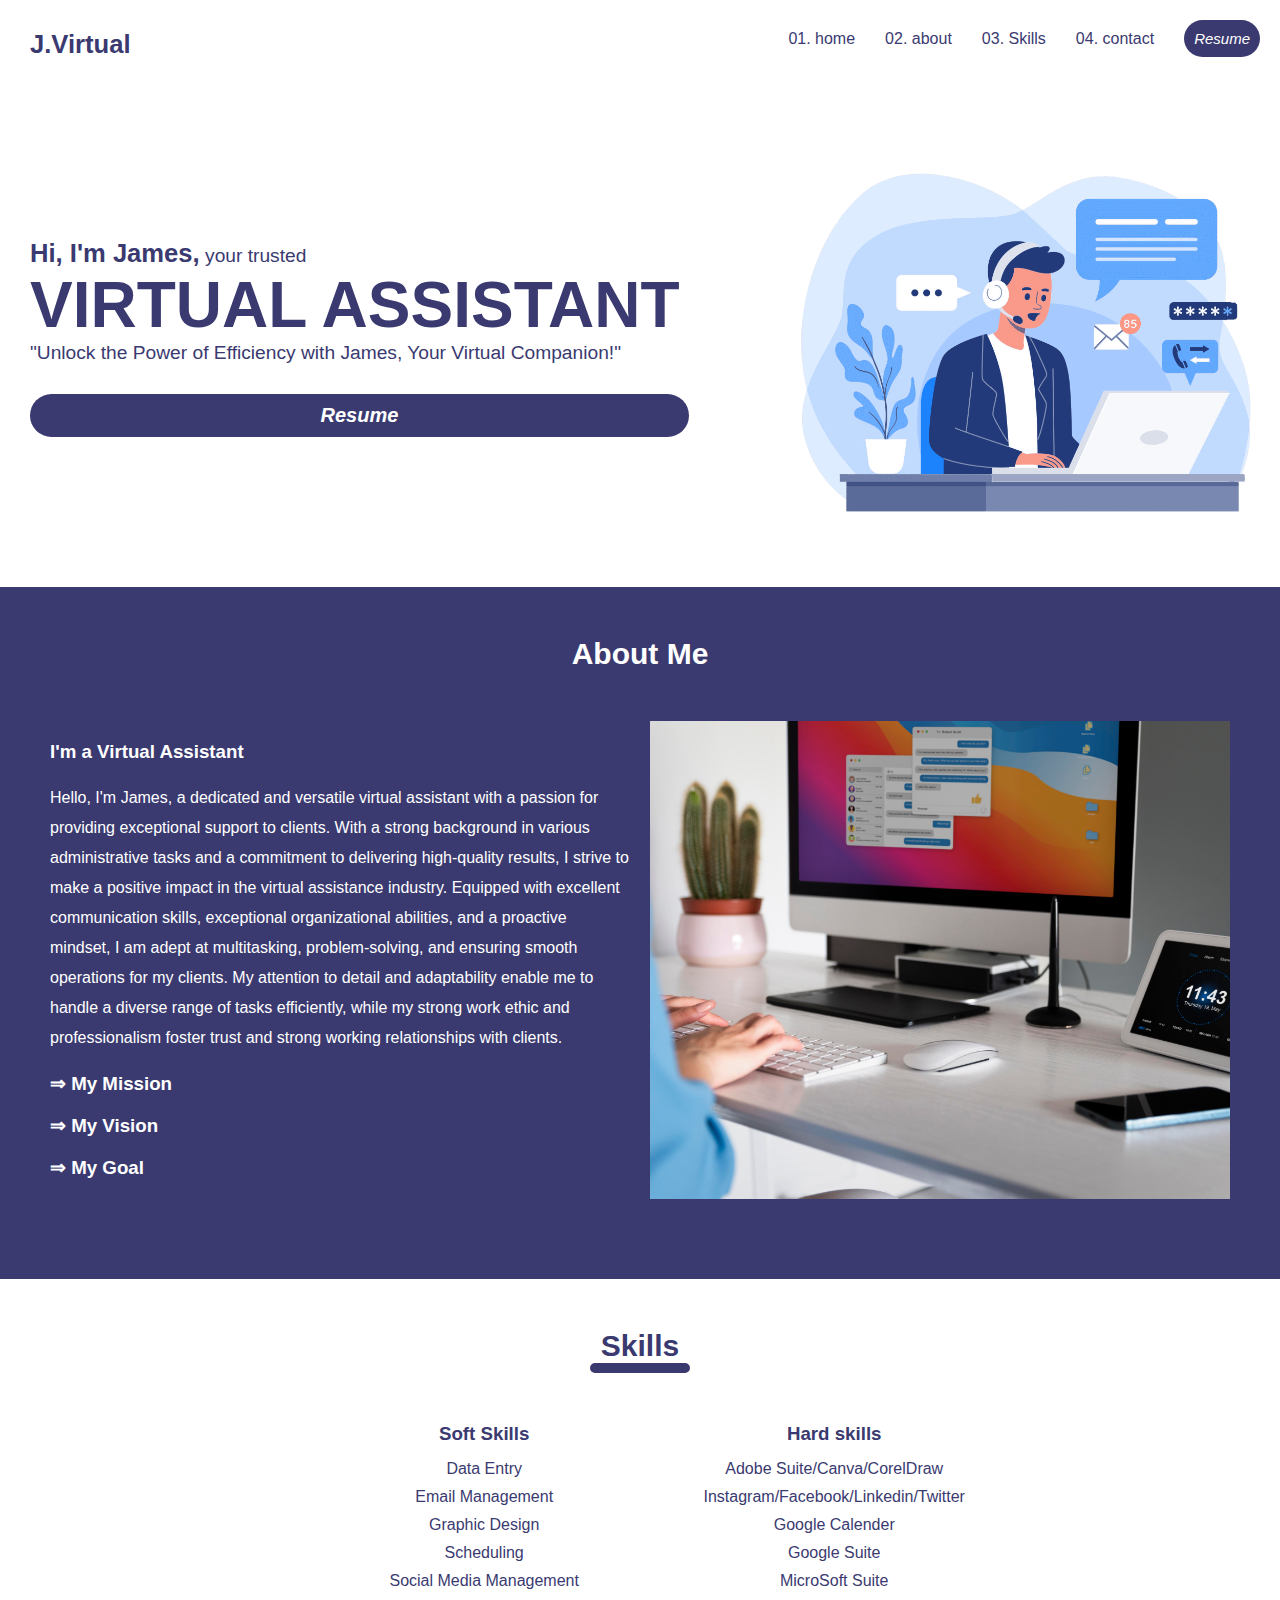
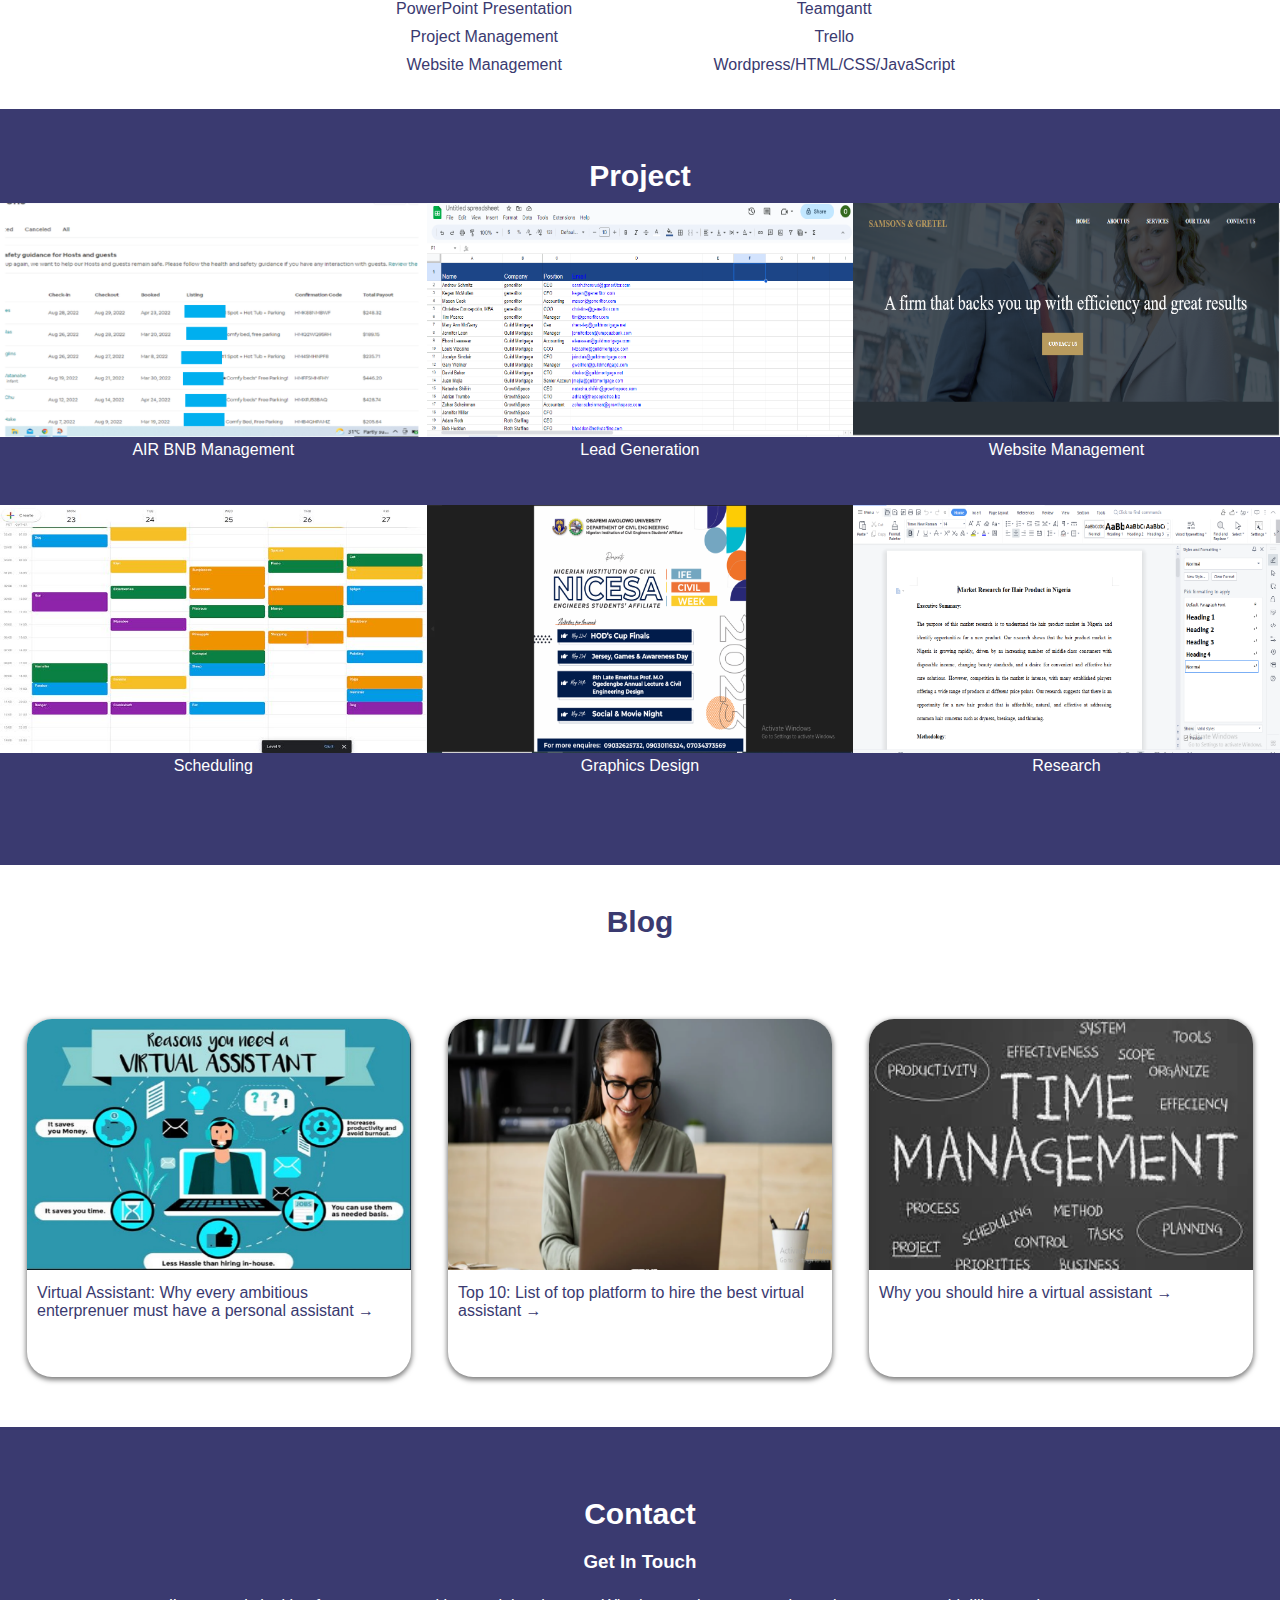
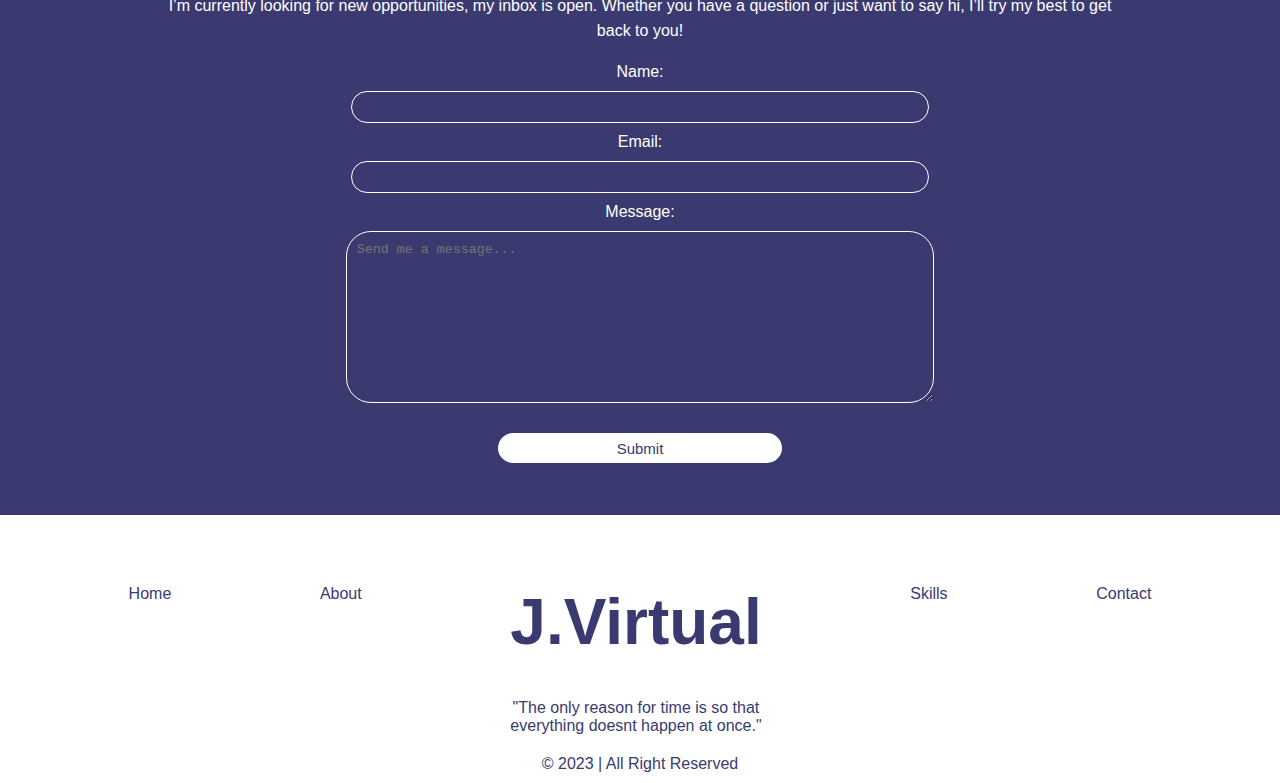
==== commit f703eaf3: "new update" ====
--- a/index.html
+++ b/index.html
@@ -13,8 +13,8 @@
             
             <div id="navIconOpen"><h1 onclick="nav_close()">&#10005;</h1></div>
             <ul>
-                <a href="#home"><li>01. home</li></a>
-                <a href="#about"><li>02. about</li></a>
+                <a href="#home"><li onclick="nav_close()">01. home</li></a>
+                <a href="#about"><li onclick="nav_close()">02. about</li></a>
                 <a href="#skills"><li>03. Skills</li></a>
                 <a href="#contact"><li>04. contact</li></a>
             </ul>
@@ -147,9 +147,9 @@
             <section id="blog">
                 <h2>Blog</h2>
                 <div id="blogSub">
-                <div class="blog"> <img src="Image/vecteezy_close-up-hands-typing-at-desk_2753503 (1).jpg" > <div class="projectDescription"><p>Virtual Assistant: Why every ambitious enterprenuer must have a personal assistant &#8594;</p></div> </div>
-                <div class="blog"> <img src="Image/vecteezy_close-up-hands-typing-at-desk_2753503 (1).jpg" > <div class="projectDescription"><p>Top 10: List of top platform to hire the best virtual assistant &#8594;</p></div></div>
-                <div class="blog"> <img src="Image/vecteezy_close-up-hands-typing-at-desk_2753503.jpg" > <div class="projectDescription"><p>Why you should hire a virtual assistant &#8594;</p></div></div>
+                <div class="blog"> <a href="blog.html"><img src="Image/5-benefits-of-virtual-assistant.jpg" ></a> <div class="projectDescription"><a href="blog.html"><p>Virtual Assistant: Why every ambitious enterprenuer must have a personal assistant &#8594;</p></a></div> </div>
+                <div class="blog"> <a href="blog2.html"><img src="Image/VA top10.PNG" ></a> <div class="projectDescription"><a href="blog2.html"><p>Top 10: List of top platform to hire the best virtual assistant &#8594;</p></a></div></div>
+                <div class="blog"> <a href="blog3.html"><img src="Image/download.jpg" ></a> <div class="projectDescription"><a href="blog3.html"><p>Why you should hire a virtual assistant &#8594;</p></a></div></div>
 
             </div>
                 
--- a/stylesheet/style.css
+++ b/stylesheet/style.css
@@ -307,6 +307,39 @@
 #navIcon{
     display: none;
 }
+#blogPage{
+    width: 60%;
+    margin: 0 auto;
+}
+#blogPlaceimg{
+    width: 80%;
+    margin: 30px auto;
+    height:200px;
+    text-align: center;
+}
+#blogPlaceimg img{
+    width: 80%;
+    height: 100%;
+}
+.blogHeader3{
+    margin: 30px 0 15px 0;
+}
+.blogHeader{
+    margin: 10px 0;
+}
+.blogText{
+    line-height: 25px;
+}
+.lastPara{
+    margin: 30px 0 50px 0;
+}
+.break{
+    margin-top: 20px;
+}
+.blogList{
+    padding: 5px 0;
+}
+
 @media screen and (max-width:1000px){
     #nav{
         display: none;
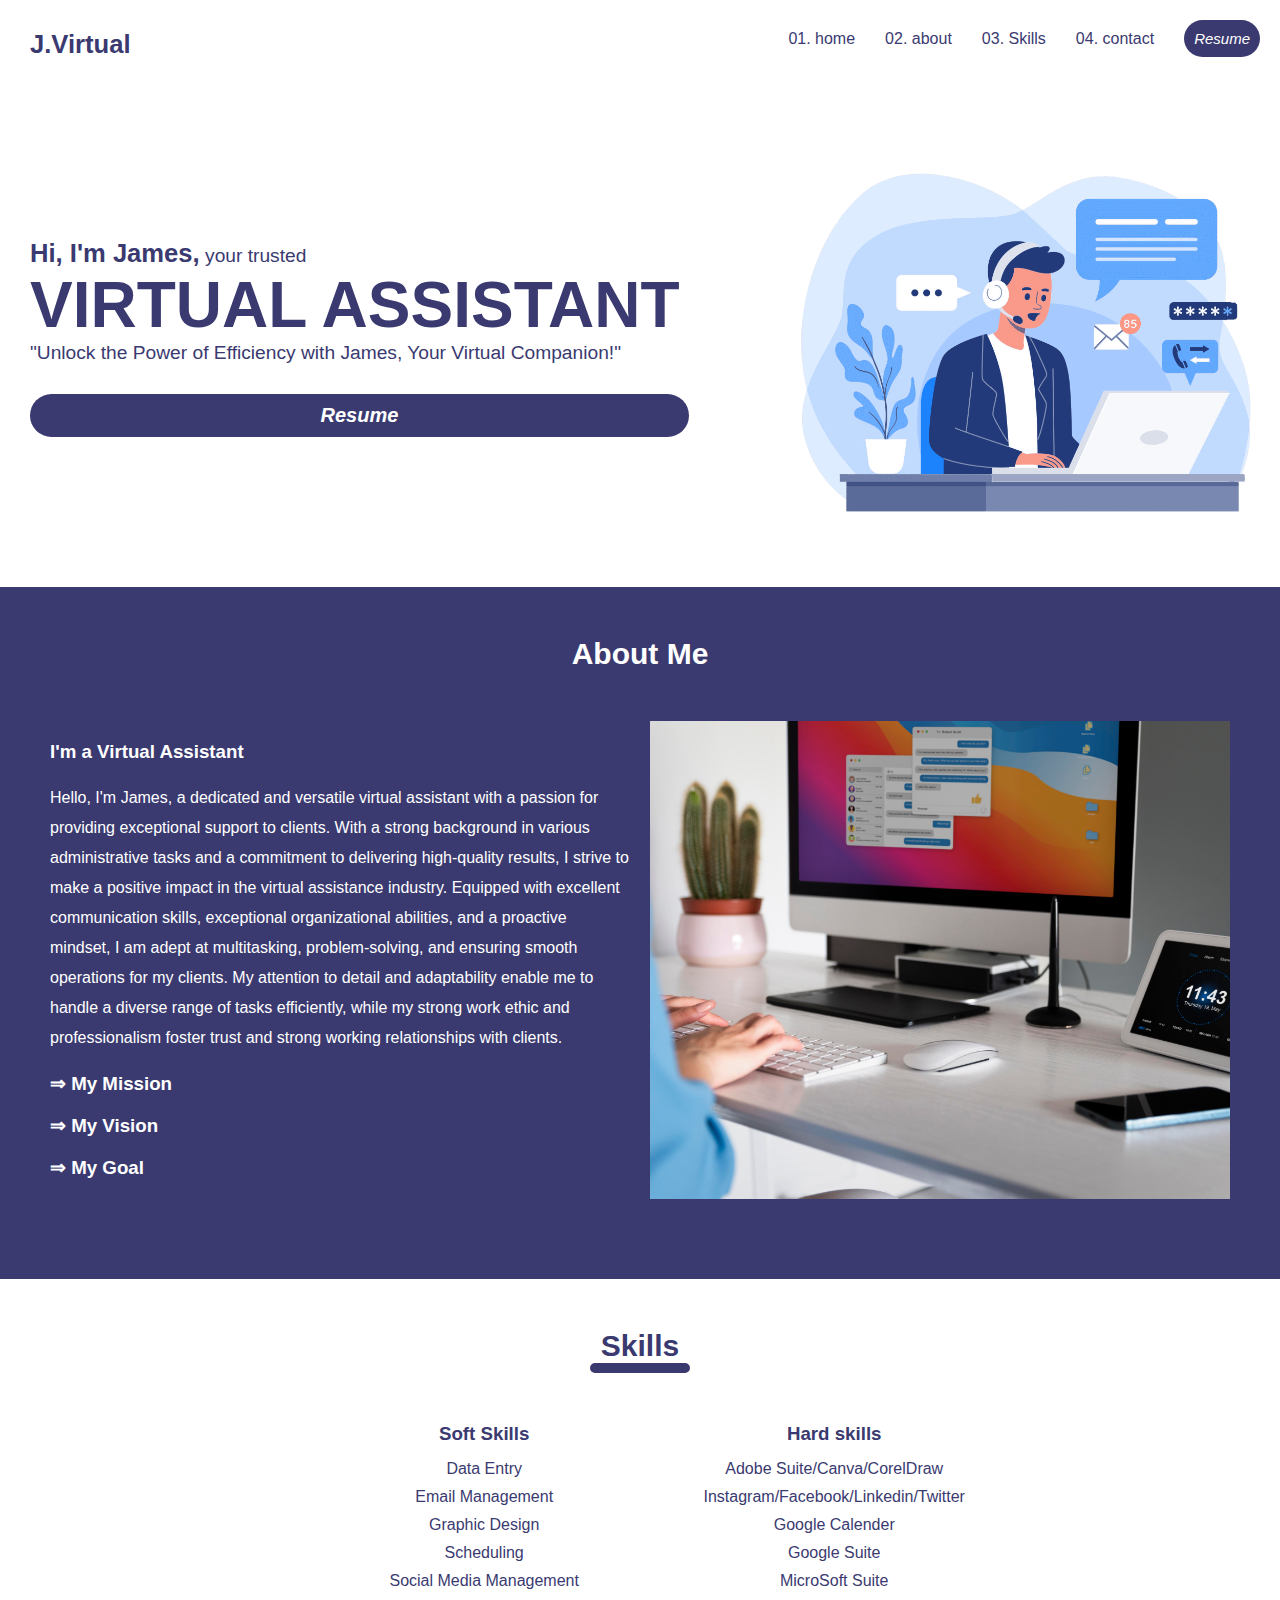
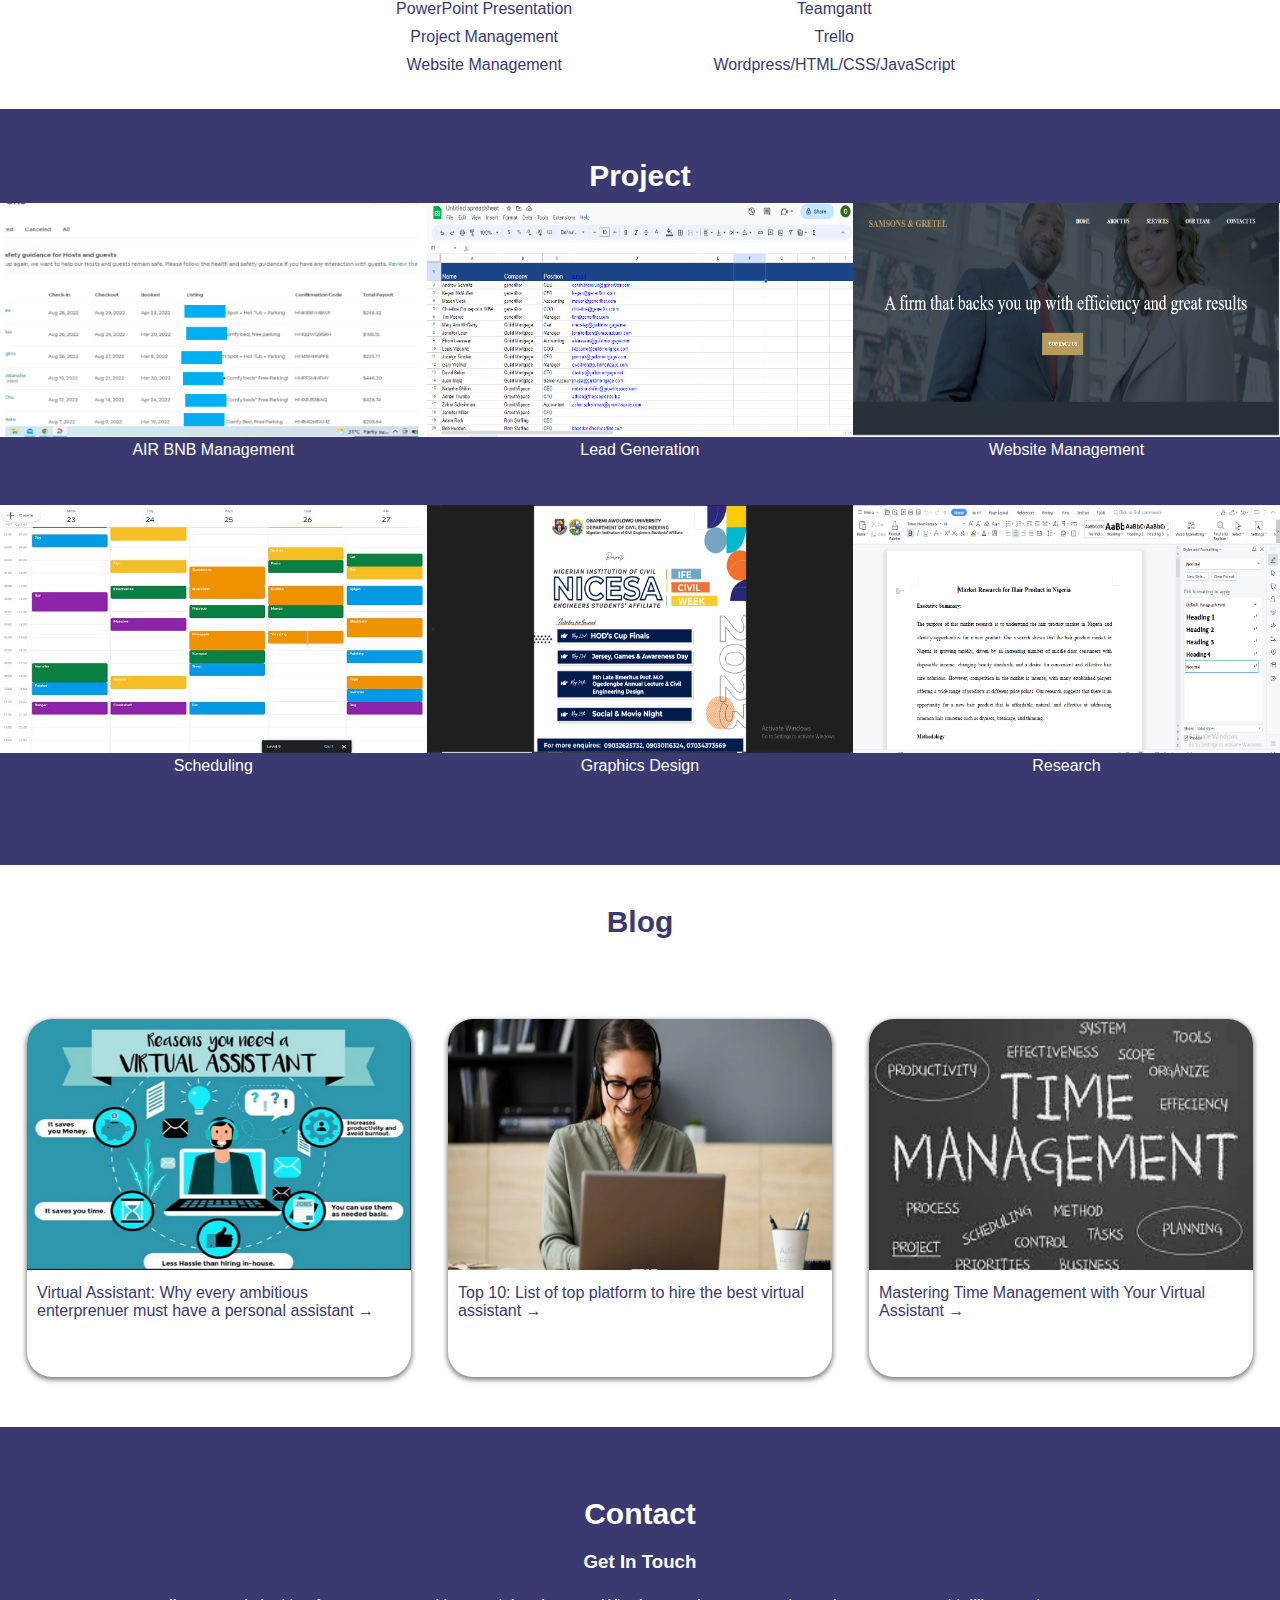
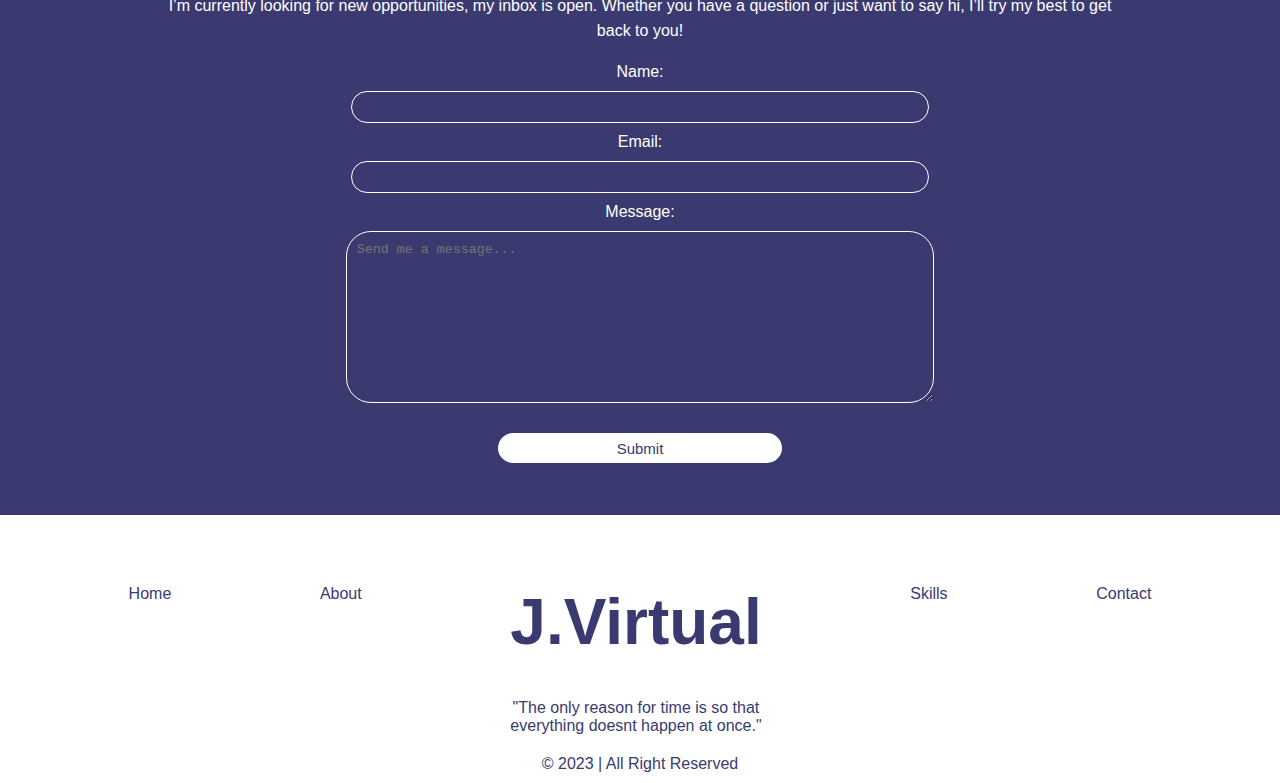
==== commit 144e5d71: "update" ====
--- a/index.html
+++ b/index.html
@@ -149,7 +149,7 @@
                 <div id="blogSub">
                 <div class="blog"> <a href="blog.html"><img src="Image/5-benefits-of-virtual-assistant.jpg" ></a> <div class="projectDescription"><a href="blog.html"><p>Virtual Assistant: Why every ambitious enterprenuer must have a personal assistant &#8594;</p></a></div> </div>
                 <div class="blog"> <a href="blog2.html"><img src="Image/VA top10.PNG" ></a> <div class="projectDescription"><a href="blog2.html"><p>Top 10: List of top platform to hire the best virtual assistant &#8594;</p></a></div></div>
-                <div class="blog"> <a href="blog3.html"><img src="Image/download.jpg" ></a> <div class="projectDescription"><a href="blog3.html"><p>Why you should hire a virtual assistant &#8594;</p></a></div></div>
+                <div class="blog"> <a href="blog3.html"><img src="Image/download.jpg" ></a> <div class="projectDescription"><a href="blog3.html"><p>Mastering Time Management with Your Virtual Assistant &#8594;</p></a></div></div>
 
             </div>
                 
--- a/stylesheet/style.css
+++ b/stylesheet/style.css
@@ -511,4 +511,18 @@
     .h-captcha{
         margin: 0 auto;
     }
+    #blogPage{
+        width: 90%;
+        margin: 0 auto;
+    }
+    #blogPlaceimg{
+        width: 100%;
+        margin: 30px auto;
+        height:200px;
+        text-align: center;
+    }
+    #blogPlaceimg img{
+        width: 80%;
+        height: 100%;
+    }
 }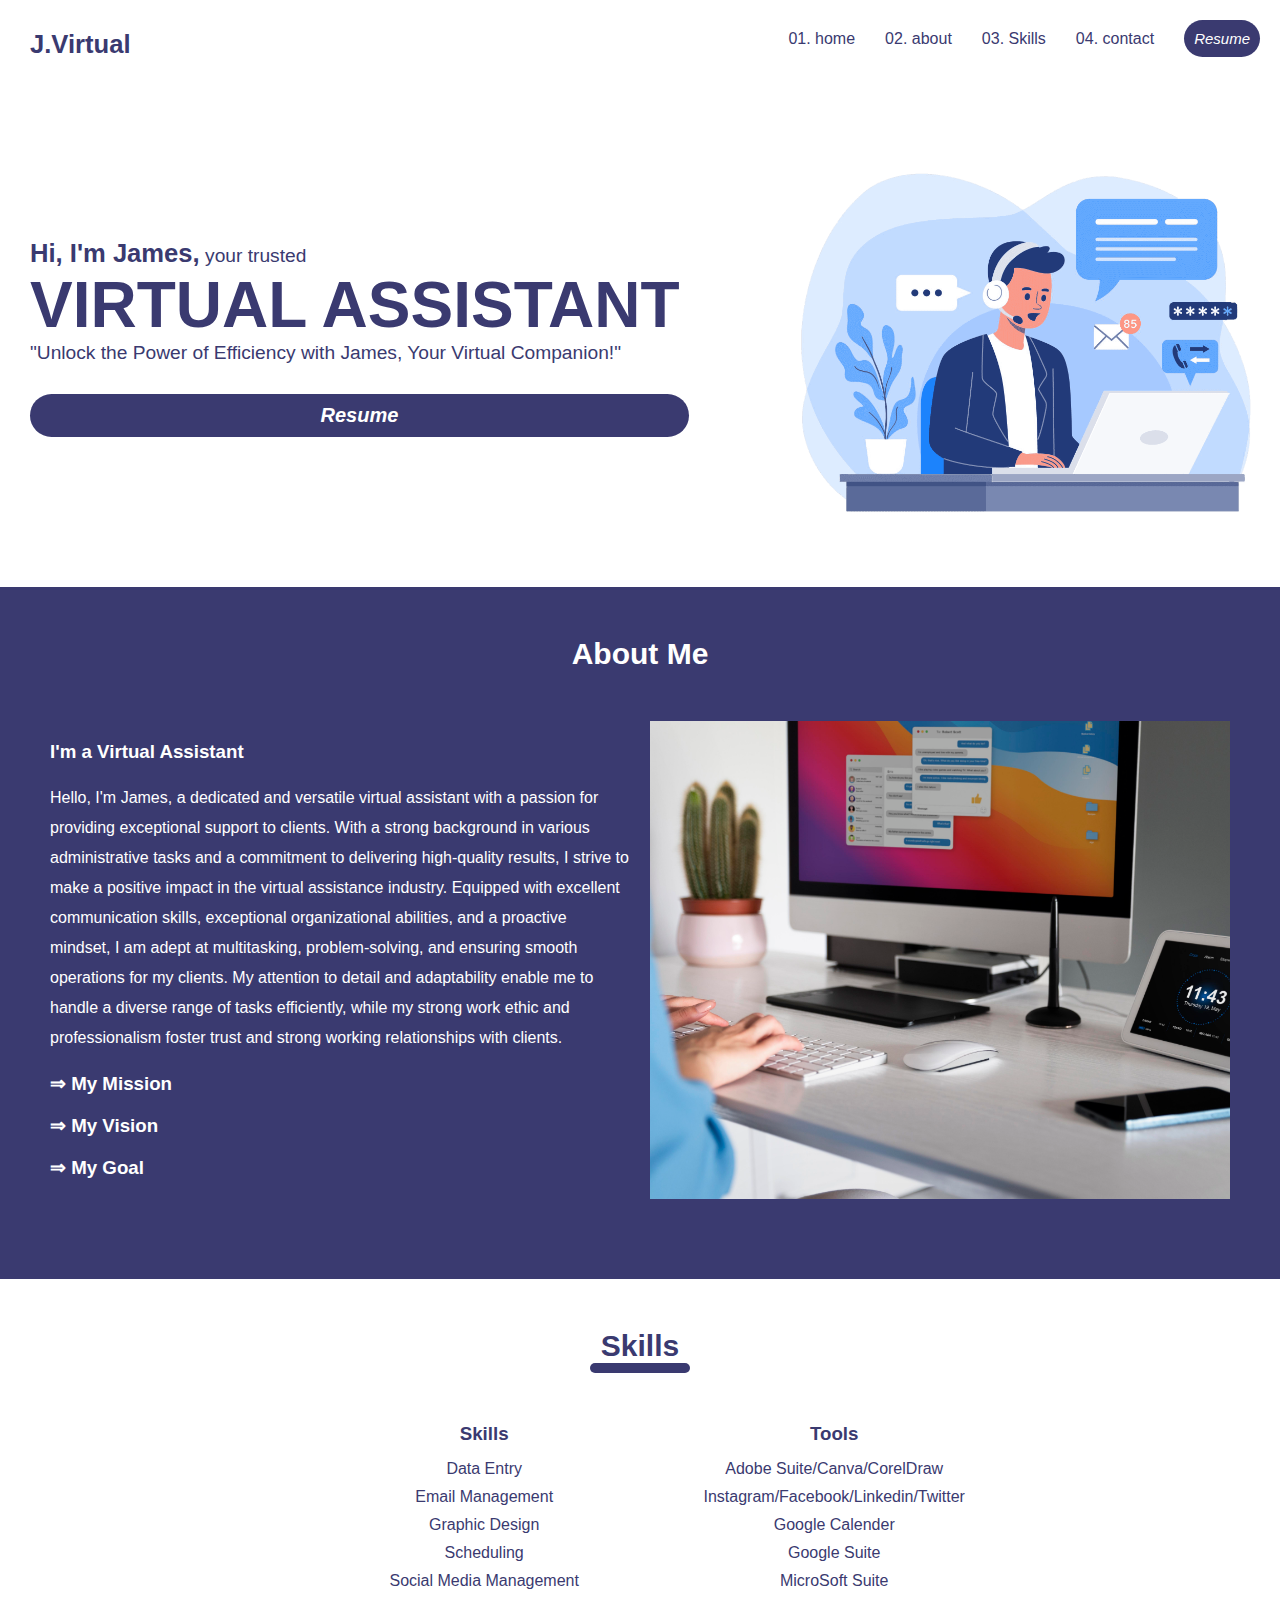
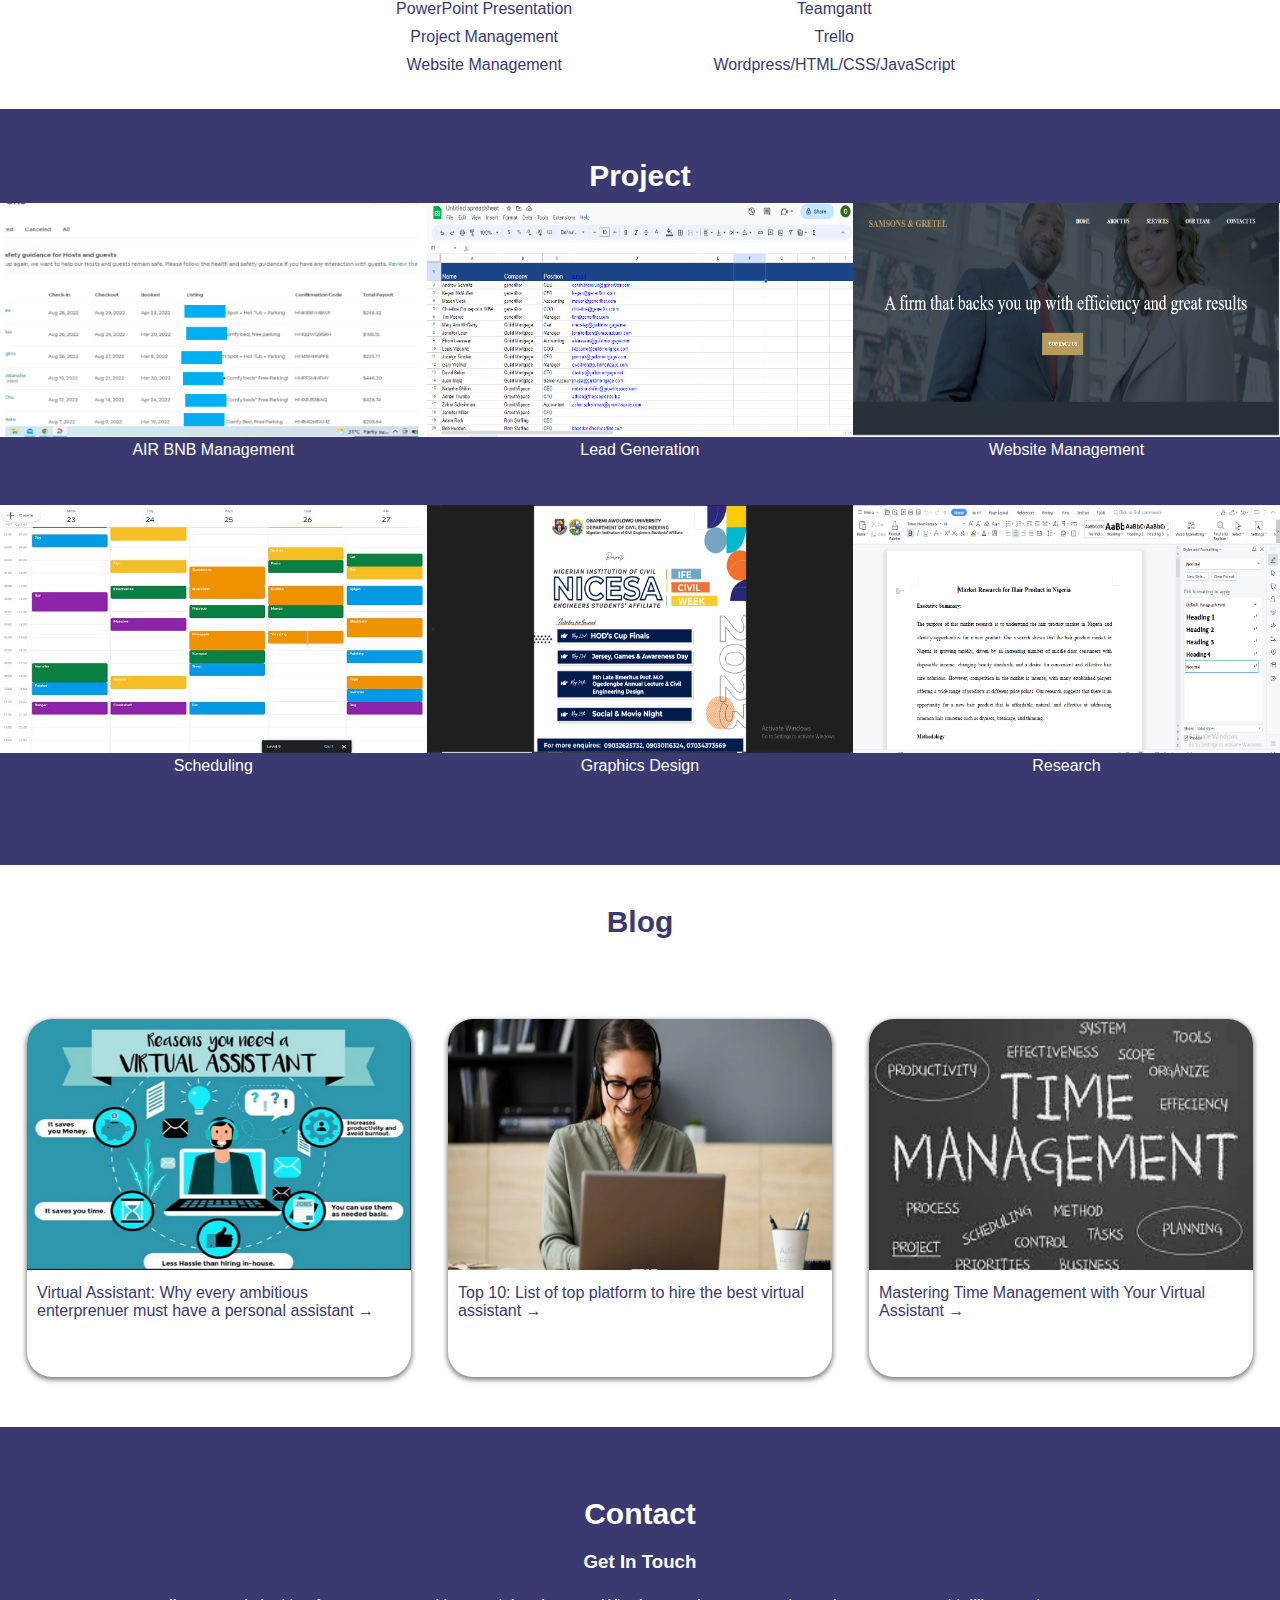
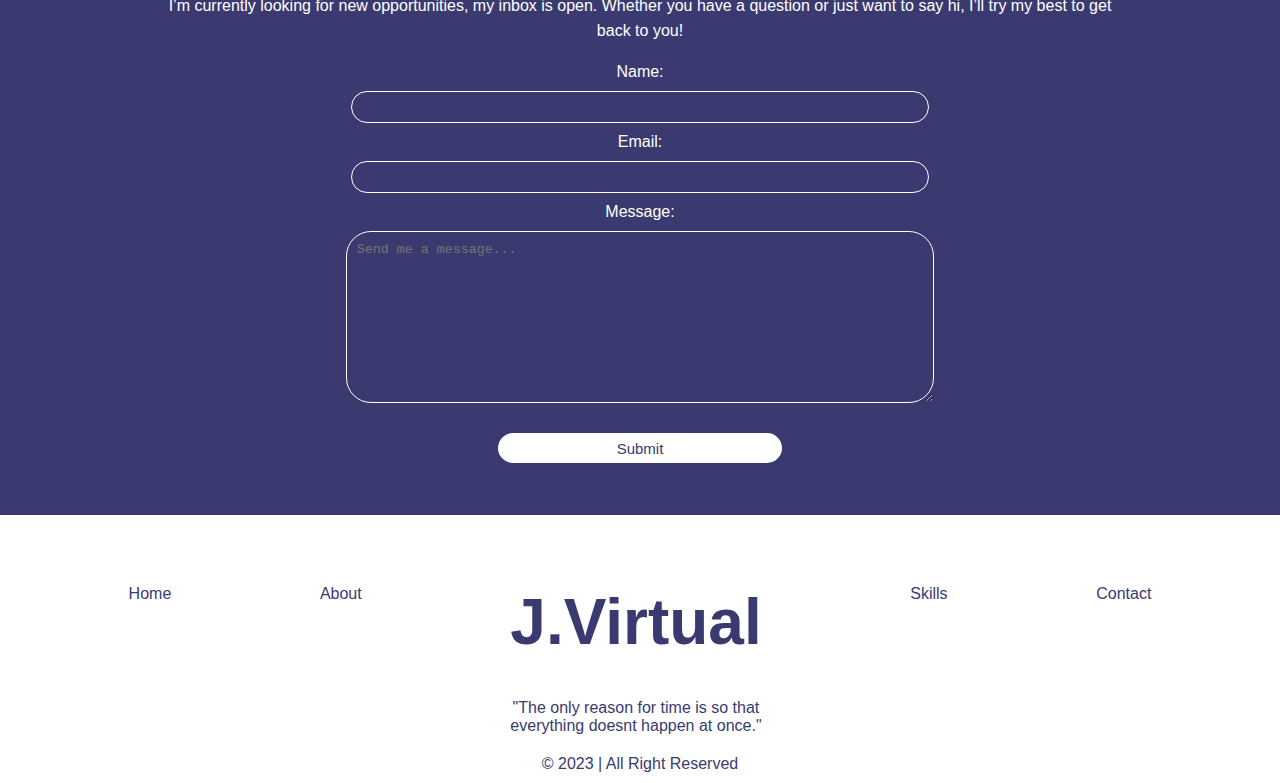
==== commit e847cbb0: "update" ====
--- a/index.html
+++ b/index.html
@@ -15,8 +15,8 @@
             <ul>
                 <a href="#home"><li onclick="nav_close()">01. home</li></a>
                 <a href="#about"><li onclick="nav_close()">02. about</li></a>
-                <a href="#skills"><li>03. Skills</li></a>
-                <a href="#contact"><li>04. contact</li></a>
+                <a href="#skills"><li onclick="nav_close()">03. Skills</li></a>
+                <a href="#contact"><li onclick="nav_close()">04. contact</li></a>
             </ul>
             <a href="https://drive.google.com/file/d/1HMeRTNro5zB7owUacR6kroTFoPJado03/view?usp=drive_link"><button>Resume</button></a>
         </nav>
@@ -81,7 +81,7 @@
                 <h2>Skills</h2>
                 <div class="underline"></div>
                 <div id="skill1">
-                    <h3>Soft Skills</h3>
+                    <h3>Skills</h3>
                     <ul>
                         <li>Data Entry</li>
                         <li>Email Management</li>
@@ -95,7 +95,7 @@
 
                 </div>
                 <div id="skill2">
-                    <h3>Hard skills</h3>
+                    <h3>Tools</h3>
                     <ul>
                         <li>Adobe Suite/Canva/CorelDraw</li>
                         <li>Instagram/Facebook/Linkedin/Twitter</li>
